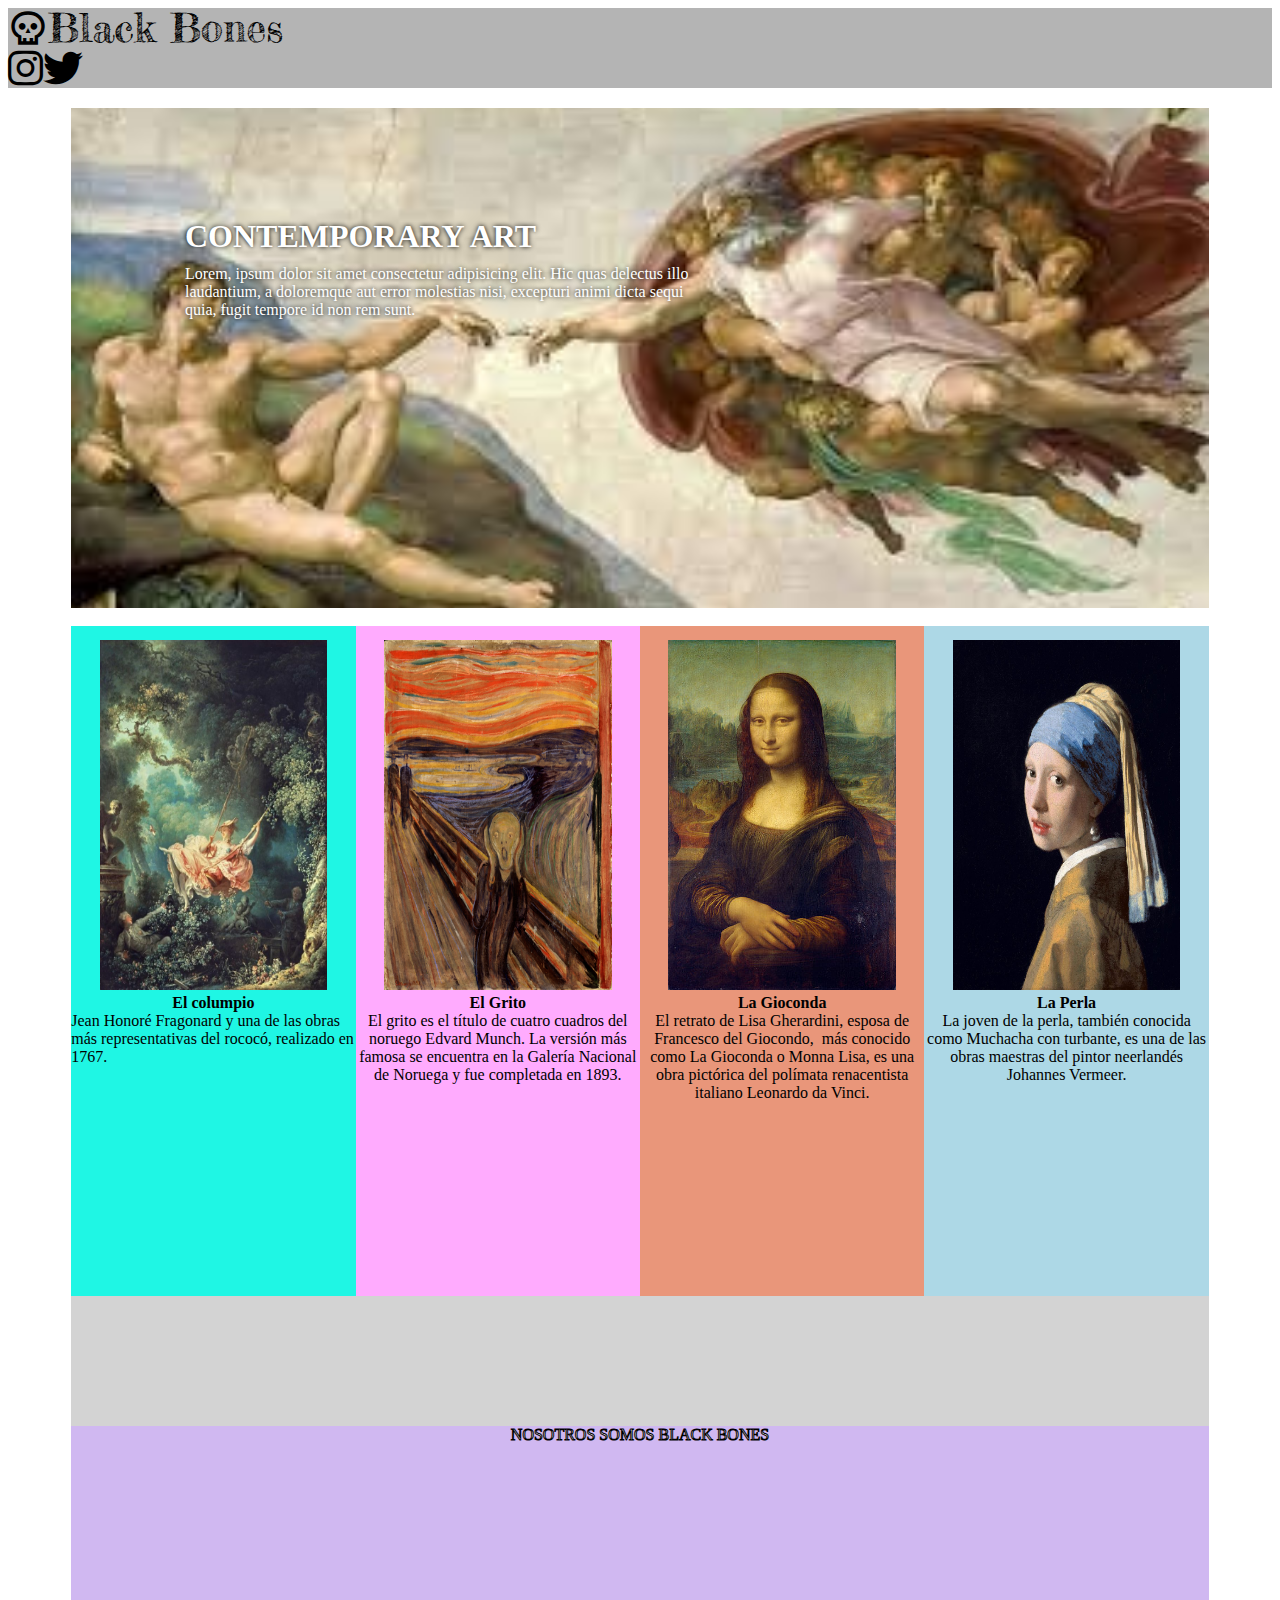
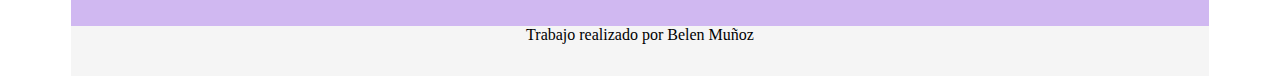
==== index.html @ d07d2ccb "descripcion" ====
<!DOCTYPE html>
<html lang="es">

<head>
    <meta charset="UTF-8">
    <meta name="viewport" content="width=device-width, initial-scale=1.0">
    <title>tp repaso</title>
    <link rel="stylesheet"
        href="https://fonts.googleapis.com/css2?family=Material+Symbols+Outlined:opsz,wght,FILL,GRAD@20..48,100..700,0..1,-50..200" />
    <link href="https://fonts.googleapis.com/icon?family=Material+Icons+Outlined" rel="stylesheet">
    <link rel="preconnect" href="https://fonts.googleapis.com">
    <link rel="preconnect" href="https://fonts.gstatic.com" crossorigin>
    <link href="https://fonts.googleapis.com/css2?family=Fredericka+the+Great&display=swap" rel="stylesheet">
    <link rel="stylesheet" href="https://cdnjs.cloudflare.com/ajax/libs/font-awesome/6.5.1/css/all.min.css" />
    <link rel="stylesheet" href="css/tp0.css">
    <link rel="stylesheet" href="css/normalizar.css">

</head>

<body>
    <header>
        <div class="logo">
            <span class="material-symbols-outlined">
                skull<div class="text">Black Bones</div>
            </span>
            <!-- <h2>Black Bones</h2> -->
            <div class="botonera">
                <i class="fa-brands fa-instagram"></i>
                <i class="fa-brands fa-twitter"></i>

            </div>
        </div>

    </header>
    <div class="contenedor">
        <section id="banner" class="position-relative">
            <img class="img-f pa" src="[data-uri]" alt="">
            <div class="tit pa">
                <h1>CONTEMPORARY ART</h1>
                <div class="info-2">Lorem, ipsum dolor sit amet consectetur adipisicing elit. Hic quas delectus illo laudantium, a
                    doloremque aut error molestias nisi, excepturi animi dicta sequi quia, fugit tempore id non rem
                    sunt.</div>

            </div>
        </section>
        <div class="elementos">
            <div class="texto-2">

            </div>
            <div class="img-2">
                <img class="imagen-fondo "
                src="https://lamenteesmaravillosa.com/wp-content/uploads/2021/06/dedos-dos-personas-acercandose-1024x683.jpg"
                alt=""> 
            </div>
             

        </div>
      
        <section class="descripcion">


            <section class="productos">
                <div class="obra color1">
                    <img src="img/columpio.jpg" alt="">
                    <div class="titulo_producto">
                        El columpio
                    </div>
                    <div class="texto"> Jean Honoré Fragonard y una de las obras más representativas del rococó,
                        realizado
                        en 1767.</div>
                </div>
                <div class="obra color2">
                    <img src="img/elgrito.png" alt="">
                    <div class="titulo_producto">
                        El Grito
                    </div>
                    <div class="texto_obra"> El grito es el título de cuatro cuadros del noruego Edvard Munch. La
                        versión
                        más famosa se encuentra en la Galería Nacional de Noruega y fue completada en 1893.</div>
                </div>
                <div class="obra color3">
                    <img src="img/gioconda.png" alt="">
                    <div class="titulo_producto">
                        La Gioconda
                    </div>
                    <div class="texto_obra">El retrato de Lisa Gherardini, esposa de Francesco del Giocondo, ​ más
                        conocido
                        como La Gioconda o Monna Lisa, es una obra pictórica del polímata renacentista italiano Leonardo
                        da
                        Vinci.</div>
                </div>
                <div class="obra color4">
                    <img src="img/laperla.jpg" alt="">
                    <div class="titulo_producto">
                        La Perla
                    </div>
                    <div class="texto_obra"> La joven de la perla, también conocida como Muchacha con turbante, es una
                        de
                        las obras maestras del pintor neerlandés Johannes Vermeer.</div>
                </div>
            </section>

            <section class="nosotros titulo">
                <center>NOSOTROS SOMOS BLACK BONES</center>
            </section>

            <footer>Trabajo realizado por Belen Muñoz</footer>
    </div>

</body>

</html>
---- css/tp0.css ----
/* *{
    margin: 0;
    padding: 0%;
    text-decoration: none;
    box-sizing: border-box;
} */
.contenedor{
    margin:auto;
    width: 90%;
    min-height: 100vh;
    /* overflow:hidden; */
    background-color: rgb(255, 255, 255);
   padding:20px;
}
header{
    justify-content:space-between;
    display:flex;
    
    min-height:50px;
    width:100%;
    background-color: rgb(180, 180, 180);

    /* & .logo{
    
        color:black;
        font-size:50pt;
    } */
    & .botonera{
        display:flex;
        font-size:30pt;

    } 
}
/* header .logo{
    color:black;
    font-size:50pt!important;
} */

.font40{
    font-size:30pt!important;
}
.descripcion{
    height:300px;
    width:100%;
    background-color:pink;
}


.productos{
    height:800px;
    width:100%;
    background-color:lightgrey;
    display: flex;

   
  
}
.nosotros{
    height:200px;
    width:100%;
    background-color:#D0B8F1;
}
footer{
    text-align:center;
    height:50px;
    background-color:#F5F5F5;
}
.titulo{
  
    font-family:verdana;
    color: white;
    text-align:left;
 
    -webkit-text-stroke-width: 1px;
    -webkit-text-stroke-color: black;
}
.font50{
    font-size: 35pt!important;
}
.material-symbols-outlined {
  font-variation-settings:
  'FILL' 0,
  'wght' 400,
  'GRAD' 0,
  'opsz' 24;
  font-size: 30pt;
  display: flex;
}
.fredericka-the great-regular {
    font-family: "Fredericka the Great", serif;
    font-weight: 400;
    font-style: normal;
  }
.text{
    justify-content:center;
    text-align: left;
    color:rgb(0, 0, 0);
    font-family: Fredericka the Great;
      
}
h1{
  margin-top:10px;
  margin-bottom: 10px;
}
  
.obra{
    width: 25%;
    height: 670px;
    background-color: aquamarine;
    justify-content: center;
    align-items: center;

}


.color1{
    background-color: #1ff6e4;
}
.color2{
    background-color: rgb(255, 171, 254);
}
.color3{
    background-color: darksalmon;
}
.color4{
    background-color:lightblue ;
}
.titulo_producto{
    display: flex;
    text-align: center;
    justify-content: center;

    font-weight: 700;
    
}
.texto_obra{
    display: flex;
    justify-content: center;
    text-align: center;

}
#banner{

        width:100%;
        height: 500px;
        background-color: lightgreen;

        

}
    .imagen-fondo{
        /* height: 100%; */
        /* width: 100%; */
        object-fit: cover;
    }
    .tit{
        z-index:0 ;
        top: 20%;
        left: 10%;
        color: white;
        text-shadow: 0 0 5px black;
    }

.position-relative{
    position: relative;
}

.imagen-fondo img{
    width: 100%;
    height: 100%;
}
.img-f {
    /* width:100%;
    height: 500px; */
        object-fit: cover;
}
.pa{
    position: absolute;
}
.img-f img{
    width: 100%;
    height: 100%;
}
.obra img{
    margin-top: 5%;
    width: 80%;
    height: 350px;
    margin-left: 10%;
}
#banner img{
    width: 100%;
    height: 100%;
}
.info-2{
    width: 50%;
    height: 100%;
}
.elemento{
    width: 100%;
    height: 70vh;
    background-color: #1ff6e4;
}
---- css/normalizar.css ----
*contenedor{
    padding:0; margin:0; box-sizing:border-box;
}
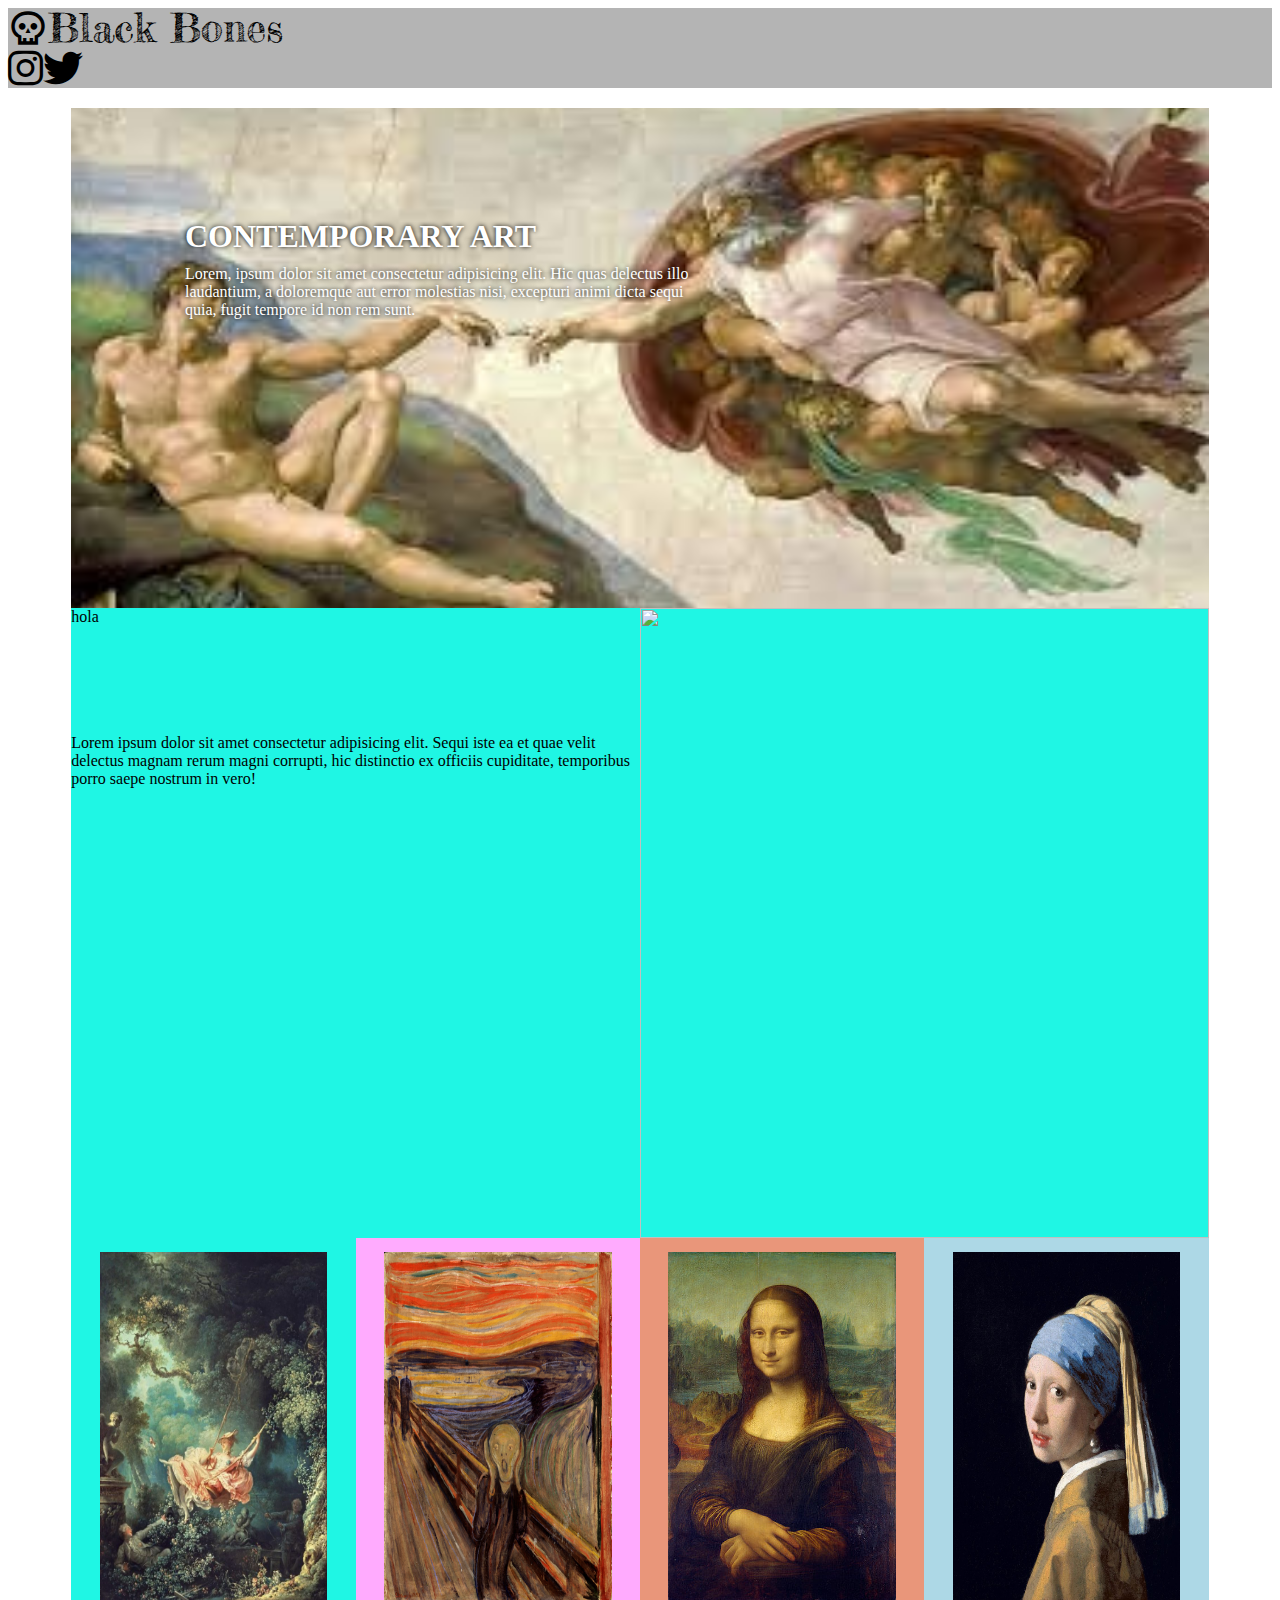
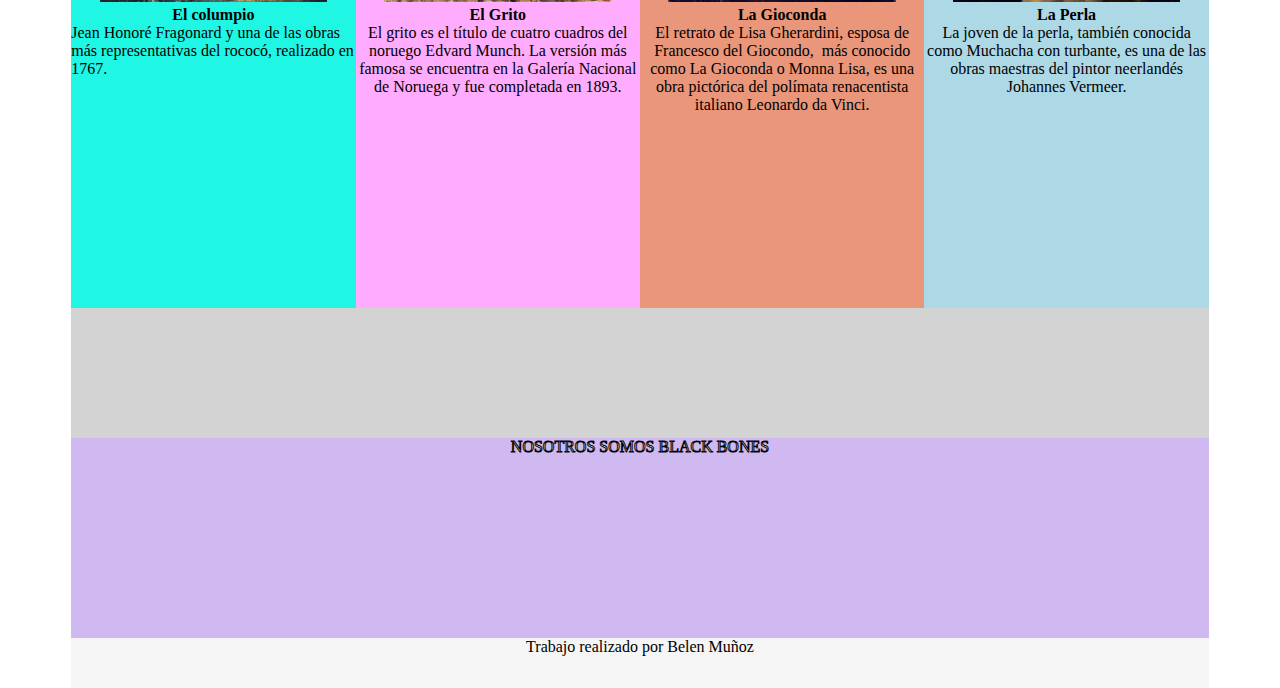
==== commit 3f2b9490: "descripr2" ====
--- a/index.html
+++ b/index.html
@@ -45,7 +45,12 @@
         </section>
         <div class="elementos">
             <div class="texto-2">
-
+                <div class="titulo-2">
+                    hola
+                </div>
+                <div class="desc">
+                        Lorem ipsum dolor sit amet consectetur adipisicing elit. Sequi iste ea et quae velit delectus magnam rerum magni corrupti, hic distinctio ex officiis cupiditate, temporibus porro saepe nostrum in vero!
+                </div>
             </div>
             <div class="img-2">
                 <img class="imagen-fondo "
--- a/css/tp0.css
+++ b/css/tp0.css
@@ -149,8 +149,8 @@
 
 }
     .imagen-fondo{
-        /* height: 100%; */
-        /* width: 100%; */
+        height: 100%;
+        width: 100%;
         object-fit: cover;
     }
     .tit{
@@ -195,8 +195,31 @@
     width: 50%;
     height: 100%;
 }
-.elemento{
+.elementos{
     width: 100%;
     height: 70vh;
     background-color: #1ff6e4;
+    display: flex;
+}
+.texto-2{
+    height: 100%;
+    width: 50%;
+}
+.img-2{
+    height: 100%;
+    width: 50%;
+}
+
+.img-2 img{
+    height: 100%;
+    width: 100%;
+    object-fit: cover;
+}
+.titulo-2{
+    width: 100%;
+    height: 20%;
+}
+.desc{
+    width: 100%;
+    height: 80%;
 }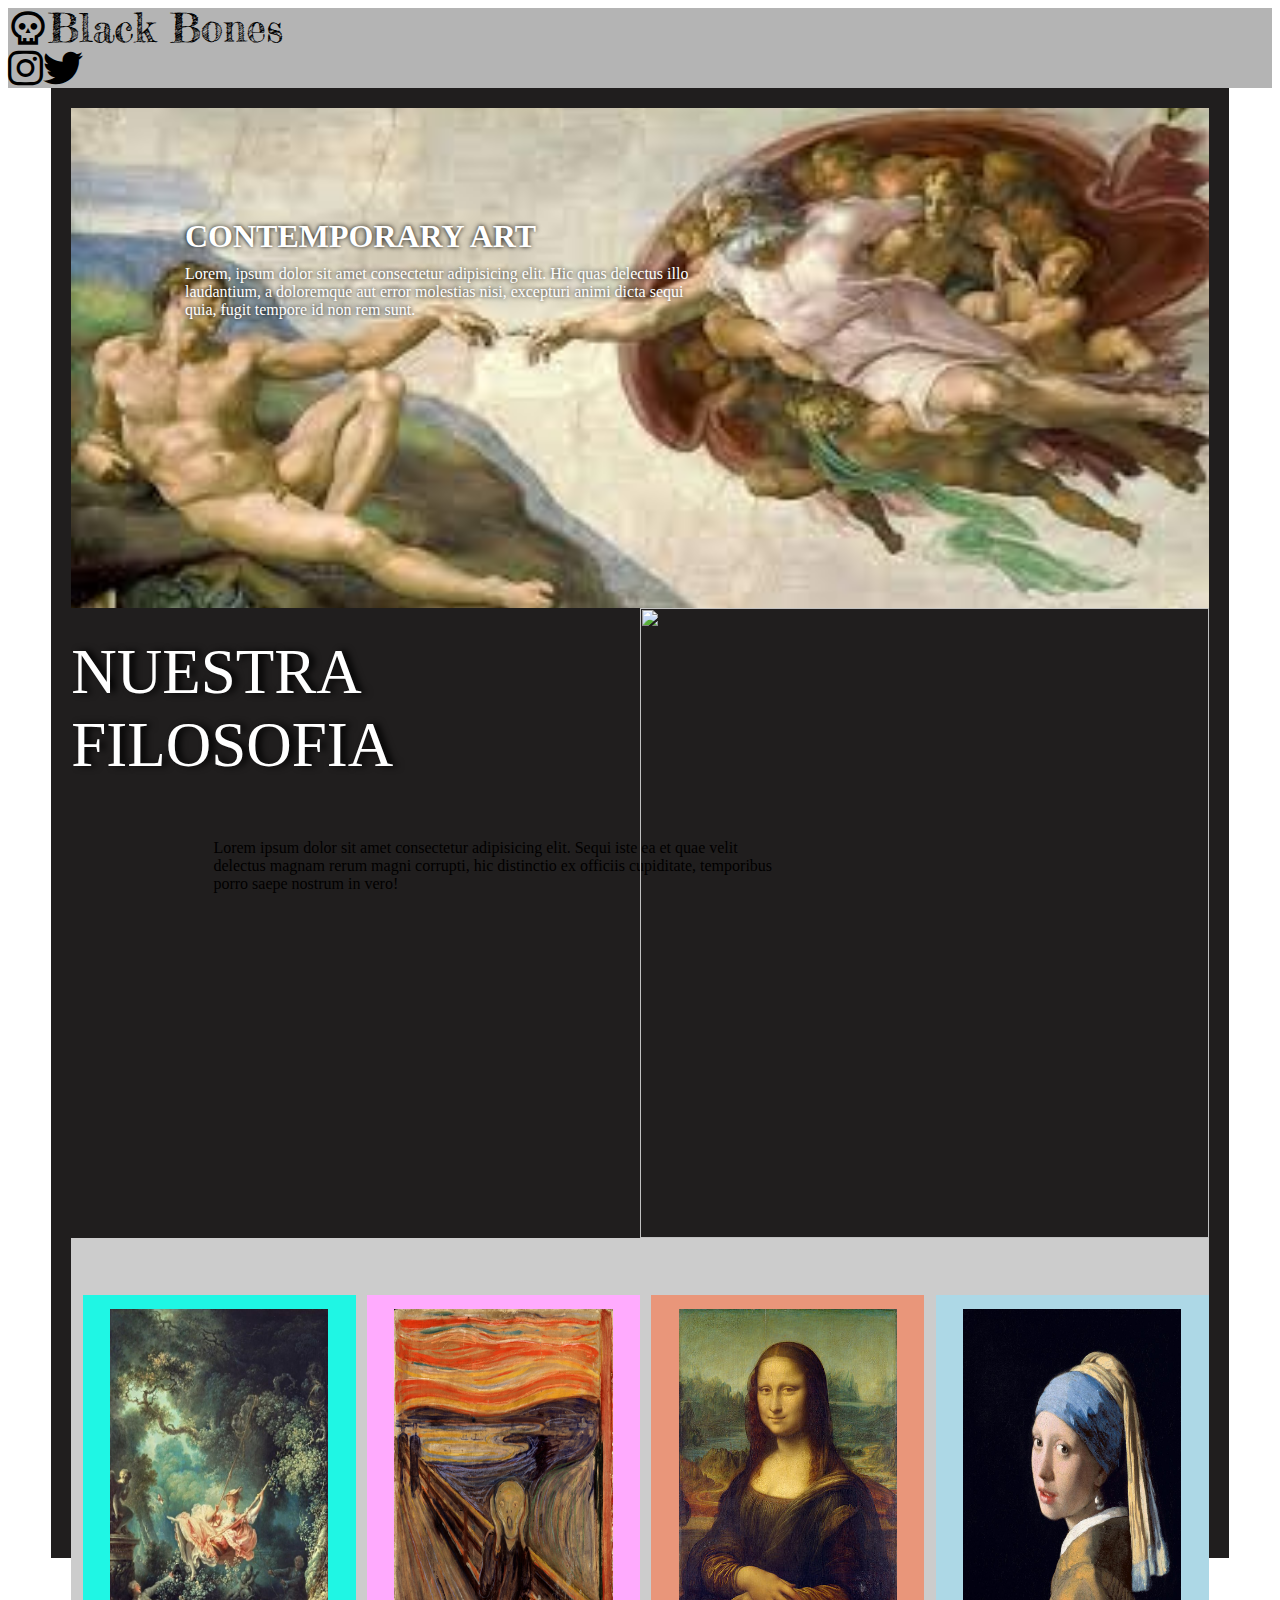
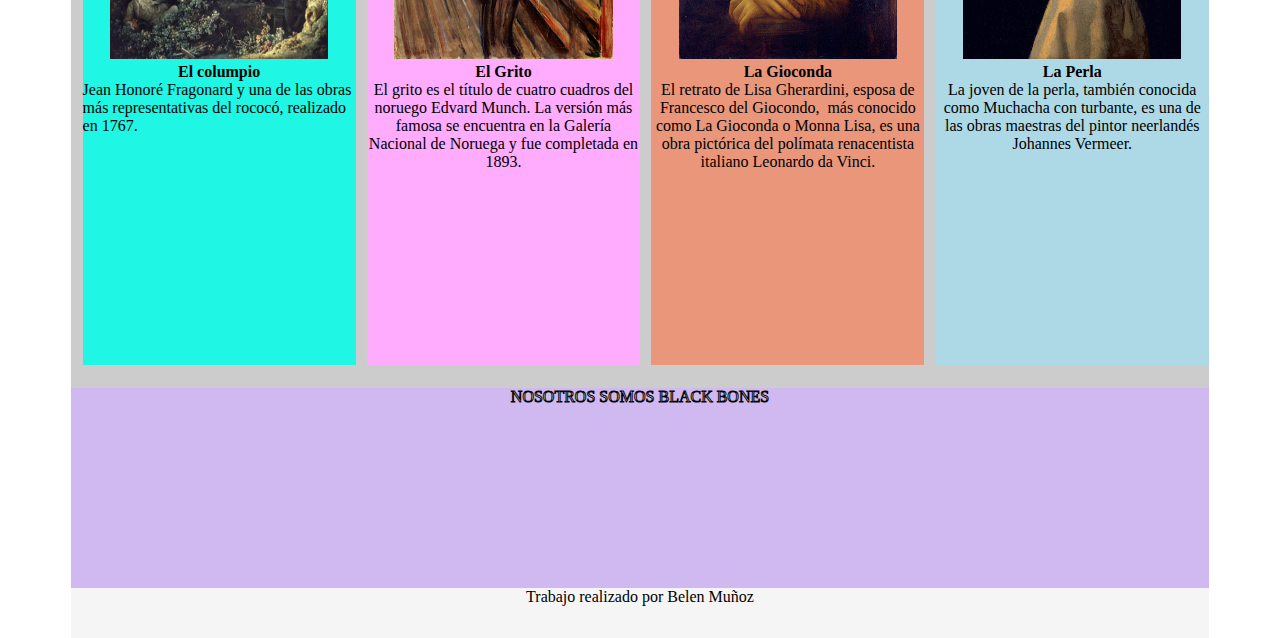
==== commit 28972389: "cambie todo lo que no me gustaba" ====
--- a/index.html
+++ b/index.html
@@ -46,7 +46,7 @@
         <div class="elementos">
             <div class="texto-2">
                 <div class="titulo-2">
-                    hola
+                    NUESTRA FILOSOFIA
                 </div>
                 <div class="desc">
                         Lorem ipsum dolor sit amet consectetur adipisicing elit. Sequi iste ea et quae velit delectus magnam rerum magni corrupti, hic distinctio ex officiis cupiditate, temporibus porro saepe nostrum in vero!
--- a/css/tp0.css
+++ b/css/tp0.css
@@ -7,16 +7,16 @@
 .contenedor{
     margin:auto;
     width: 90%;
-    min-height: 100vh;
+    height: 1000%;
     /* overflow:hidden; */
-    background-color: rgb(255, 255, 255);
+    background-color: rgb(32, 30, 30);
    padding:20px;
 }
 header{
     justify-content:space-between;
     display:flex;
     
-    min-height:50px;
+    height:30%;
     width:100%;
     background-color: rgb(180, 180, 180);
 
@@ -47,11 +47,11 @@
 
 
 .productos{
-    height:800px;
-    width:100%;
-    background-color:lightgrey;
-    display: flex;
-
+    height:250%;
+    width:100%;
+    background-color:rgb(204, 204, 204);
+    display: flex;
+    justify-content:space-between;
    
   
 }
@@ -106,10 +106,12 @@
 .obra{
     width: 25%;
     height: 670px;
-    background-color: aquamarine;
+    /* background-color: aquamarine; */
     justify-content: center;
     align-items: center;
-
+    margin-top: 5%;
+    margin-left: 1%;
+    margin-right: 
 }
 
 
@@ -198,7 +200,7 @@
 .elementos{
     width: 100%;
     height: 70vh;
-    background-color: #1ff6e4;
+    /* background-color: #1ff6e4; */
     display: flex;
 }
 .texto-2{
@@ -216,10 +218,23 @@
     object-fit: cover;
 }
 .titulo-2{
-    width: 100%;
+    /* width: 100%;
     height: 20%;
+    font-size: 5vh;
+    text-shadow: 3px 3px 7px grey;
+    font-family:verdana; */
+    font-family:verdana;
+    color: white;
+    text-align:left;
+    font-size: 7vh;
+    margin-top: 5%;
+    text-shadow: 5px 0px 7px black;
+
 }
 .desc{
+    margin-left: 25%;
+    margin-top: 10%;
     width: 100%;
     height: 80%;
+   
 }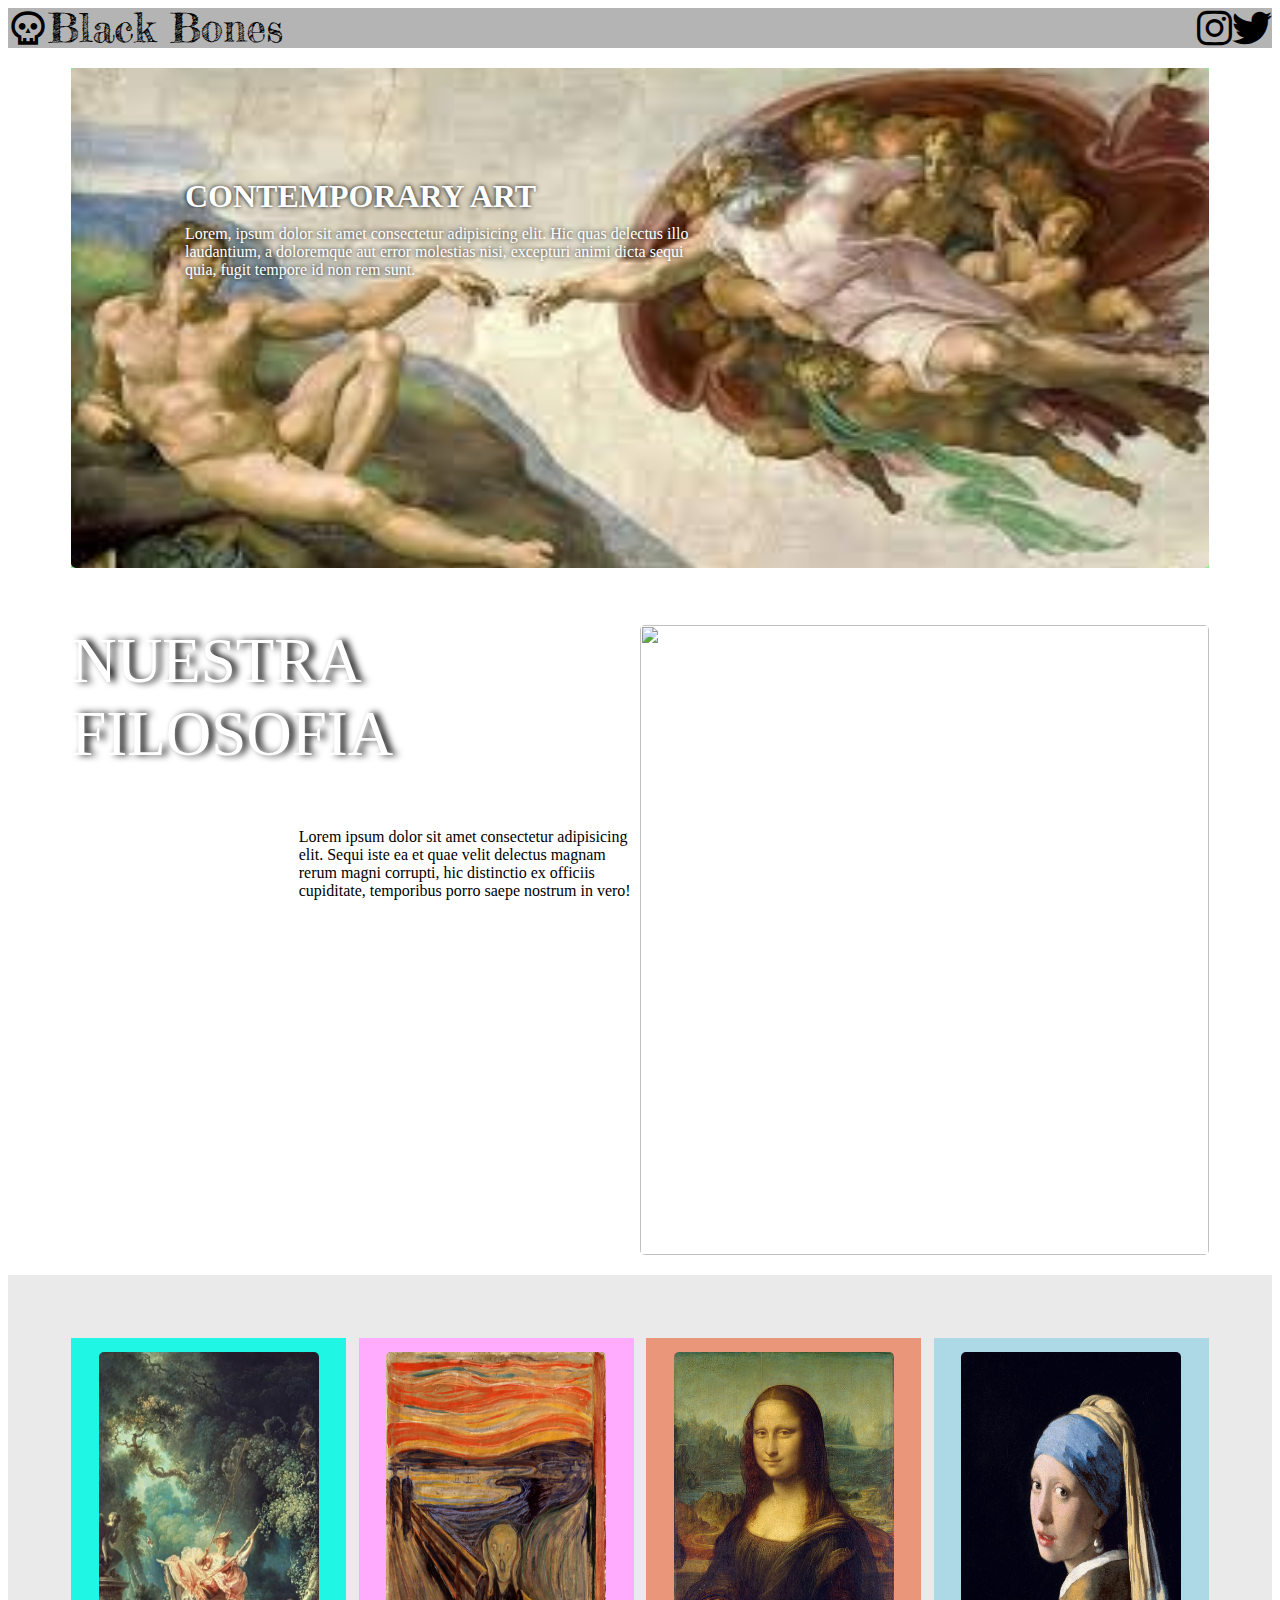
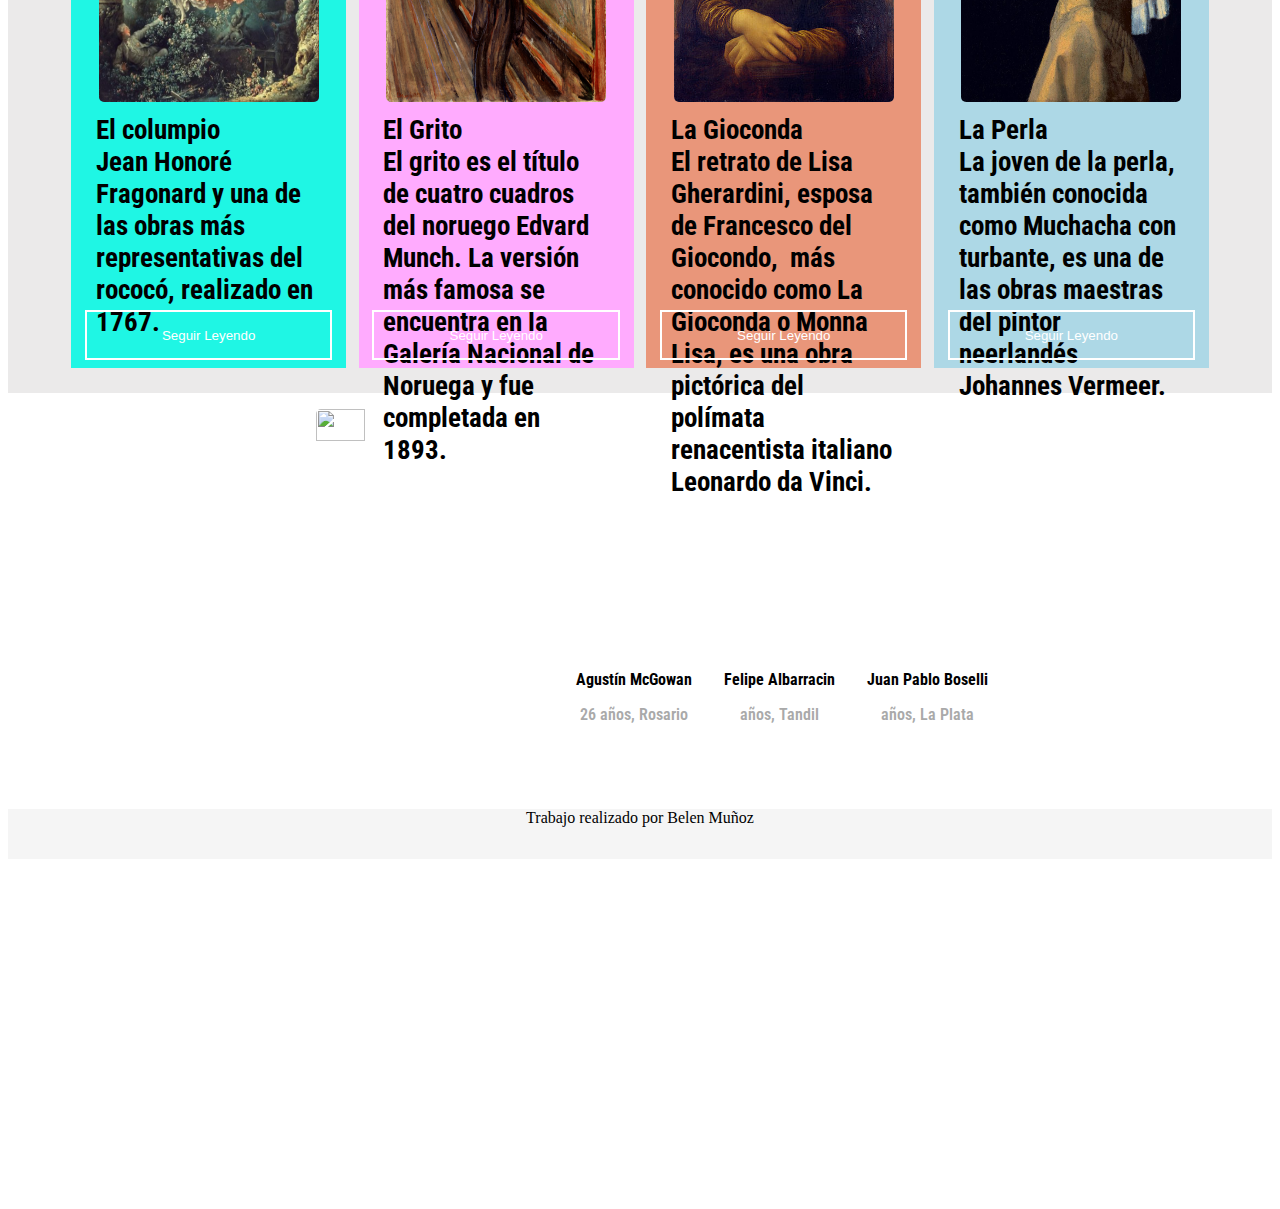
==== commit debc0685: "ultima modif" ====
--- a/index.html
+++ b/index.html
@@ -12,104 +12,152 @@
     <link rel="preconnect" href="https://fonts.gstatic.com" crossorigin>
     <link href="https://fonts.googleapis.com/css2?family=Fredericka+the+Great&display=swap" rel="stylesheet">
     <link rel="stylesheet" href="https://cdnjs.cloudflare.com/ajax/libs/font-awesome/6.5.1/css/all.min.css" />
+    <link rel="preconnect" href="https://fonts.googleapis.com">
+    <link rel="preconnect" href="https://fonts.gstatic.com" crossorigin>
+    <link href="https://fonts.googleapis.com/css2?family=Roboto+Condensed:ital,wght@0,100..900;1,100..900&display=swap" rel="stylesheet">
     <link rel="stylesheet" href="css/tp0.css">
     <link rel="stylesheet" href="css/normalizar.css">
 
 </head>
 
 <body>
-    <header>
+    <section class="header">
         <div class="logo">
             <span class="material-symbols-outlined">
                 skull<div class="text">Black Bones</div>
+                
             </span>
             <!-- <h2>Black Bones</h2> -->
-            <div class="botonera">
-                <i class="fa-brands fa-instagram"></i>
-                <i class="fa-brands fa-twitter"></i>
+            
+        </div>
+        <div class="botonera">
+            <i class="fa-brands fa-instagram"></i>
+            <i class="fa-brands fa-twitter"></i>
 
-            </div>
         </div>
-
-    </header>
-    <div class="contenedor">
+    </section>
+    <section class="contenedor">
         <section id="banner" class="position-relative">
-            <img class="img-f pa" src="[data-uri]" alt="">
+            <img class="img-f pa"
+                src="[data-uri]"
+                alt="">
             <div class="tit pa">
                 <h1>CONTEMPORARY ART</h1>
-                <div class="info-2">Lorem, ipsum dolor sit amet consectetur adipisicing elit. Hic quas delectus illo laudantium, a
+                <div class="info-2">Lorem, ipsum dolor sit amet consectetur adipisicing elit. Hic quas delectus illo
+                    laudantium, a
                     doloremque aut error molestias nisi, excepturi animi dicta sequi quia, fugit tempore id non rem
                     sunt.</div>
 
             </div>
         </section>
-        <div class="elementos">
+
+        <div class="descripcion">
             <div class="texto-2">
                 <div class="titulo-2">
                     NUESTRA FILOSOFIA
                 </div>
                 <div class="desc">
-                        Lorem ipsum dolor sit amet consectetur adipisicing elit. Sequi iste ea et quae velit delectus magnam rerum magni corrupti, hic distinctio ex officiis cupiditate, temporibus porro saepe nostrum in vero!
+                    Lorem ipsum dolor sit amet consectetur adipisicing elit. Sequi iste ea et quae velit delectus magnam
+                    rerum magni corrupti, hic distinctio ex officiis cupiditate, temporibus porro saepe nostrum in vero!
                 </div>
             </div>
             <div class="img-2">
                 <img class="imagen-fondo "
-                src="https://lamenteesmaravillosa.com/wp-content/uploads/2021/06/dedos-dos-personas-acercandose-1024x683.jpg"
-                alt=""> 
+                    src="https://lamenteesmaravillosa.com/wp-content/uploads/2021/06/dedos-dos-personas-acercandose-1024x683.jpg"
+                    alt="">
             </div>
-             
+
 
         </div>
-      
-        <section class="descripcion">
+    </section>
 
 
-            <section class="productos">
-                <div class="obra color1">
-                    <img src="img/columpio.jpg" alt="">
-                    <div class="titulo_producto">
-                        El columpio
-                    </div>
-                    <div class="texto"> Jean Honoré Fragonard y una de las obras más representativas del rococó,
-                        realizado
-                        en 1767.</div>
-                </div>
-                <div class="obra color2">
-                    <img src="img/elgrito.png" alt="">
-                    <div class="titulo_producto">
-                        El Grito
-                    </div>
-                    <div class="texto_obra"> El grito es el título de cuatro cuadros del noruego Edvard Munch. La
-                        versión
-                        más famosa se encuentra en la Galería Nacional de Noruega y fue completada en 1893.</div>
-                </div>
-                <div class="obra color3">
-                    <img src="img/gioconda.png" alt="">
-                    <div class="titulo_producto">
-                        La Gioconda
-                    </div>
-                    <div class="texto_obra">El retrato de Lisa Gherardini, esposa de Francesco del Giocondo, ​ más
-                        conocido
-                        como La Gioconda o Monna Lisa, es una obra pictórica del polímata renacentista italiano Leonardo
-                        da
-                        Vinci.</div>
-                </div>
-                <div class="obra color4">
-                    <img src="img/laperla.jpg" alt="">
-                    <div class="titulo_producto">
-                        La Perla
-                    </div>
-                    <div class="texto_obra"> La joven de la perla, también conocida como Muchacha con turbante, es una
-                        de
-                        las obras maestras del pintor neerlandés Johannes Vermeer.</div>
-                </div>
-            </section>
 
-            <section class="nosotros titulo">
-                <center>NOSOTROS SOMOS BLACK BONES</center>
-            </section>
+    <section class="productos">
+        <div class="obra color1 roboto-condensed">
+            <img src="img/columpio.jpg" alt="">
+            <div class="titulo_producto">
+                El columpio
+            </div>
+            <div class="texto_obra"> Jean Honoré Fragonard y una de las obras más representativas del rococó,
+                realizado
+                en 1767.
+           </div>
+           <br>
+                <a href="https://es.wikipedia.org/wiki/El_columpio_(Fragonard)">
+                    <button>Seguir Leyendo</button>
+                </a>
 
-            <footer>Trabajo realizado por Belen Muñoz</footer>
+
+        </div>
+        <div class="obra color2 roboto-condensed">
+            <img src="img/elgrito.png" alt="">
+            <div class="titulo_producto">
+                El Grito
+            </div>
+            <div class="texto_obra"> El grito es el título de cuatro cuadros del noruego Edvard Munch. La
+                versión
+                más famosa se encuentra en la Galería Nacional de Noruega y fue completada en 1893.
+              
+            </div>
+            <br>
+            <a href="https://es.wikipedia.org/wiki/El_grito">
+                <button>Seguir Leyendo</button>
+            </a>
+        </div>
+        <div class="obra color3 roboto-condensed">
+            <img src="img/gioconda.png" alt="">
+            <div class="titulo_producto">
+                La Gioconda
+            </div>
+            <div class="texto_obra">El retrato de Lisa Gherardini, esposa de Francesco del Giocondo, ​ más
+                conocido
+                como La Gioconda o Monna Lisa, es una obra pictórica del polímata renacentista italiano Leonardo
+                da
+                Vinci.
+                
+            </div>
+            <br>
+                <a href="https://es.wikipedia.org/wiki/La_Gioconda">
+                    <button>Seguir Leyendo</button>
+                </a>
+        </div>
+        <div class="obra color4 roboto-condensed">
+            <img src="img/laperla.jpg" alt="">
+            <div class="titulo_producto">
+                La Perla
+            </div>
+            <div class="texto_obra"> La joven de la perla, también conocida como Muchacha con turbante, es una de las obras maestras del pintor neerlandés Johannes Vermeer.
+                
+            </div>
+            <br>
+                <a href="https://es.wikipedia.org/wiki/La_joven_de_la_perla">
+                    <button>Seguir Leyendo</button>
+                </a>
+        </div>
+    </section>
+    <section class="nosotros roboto-condensed">
+         <!-- <div class="nosotros titulo">
+          <center>NOSOTROS SOMOS BLACK BONES</center>
+        
+        </div> -->
+        <ul>
+            <img src="https://encrypted-tbn0.gstatic.com/images?q=tbn:ANd9GcSx-W-iHIS6M6MqlpfTYO7M0lOEmphfpyYpng&usqp=CAU" alt="">
+            <li>
+              <b>Agustín McGowan</b>
+                <p>26 años, Rosario</p>
+            </li>
+            <li>
+              <b>Felipe Albarracin</b>
+              <p> años, Tandil</p>
+            </li>
+            <li>
+              <b>Juan Pablo Boselli</b>
+              <p> años, La Plata</p>
+            </li>
+          </ul>
+    </section>
+    <footer>Trabajo realizado por Belen Muñoz</footer>
     </div>
 
 </body>
--- a/css/tp0.css
+++ b/css/tp0.css
@@ -7,25 +7,23 @@
 .contenedor{
     margin:auto;
     width: 90%;
-    height: 1000%;
+    height:300%;
     /* overflow:hidden; */
-    background-color: rgb(32, 30, 30);
+    background-color: rgb(255, 255, 255);
    padding:20px;
 }
-header{
+.header{
     justify-content:space-between;
     display:flex;
     
-    height:30%;
-    width:100%;
+    height:50%;
+    width: 100%;
     background-color: rgb(180, 180, 180);
 
-    /* & .logo{
-    
-        color:black;
-        font-size:50pt;
-    } */
+   
     & .botonera{
+        justify-content: right;
+        width: 100%;
         display:flex;
         font-size:30pt;
 
@@ -39,26 +37,24 @@
 .font40{
     font-size:30pt!important;
 }
-.descripcion{
+/* .descripcion{
     height:300px;
     width:100%;
     background-color:pink;
-}
+} */
 
 
 .productos{
-    height:250%;
+    height:350%;
     width:100%;
-    background-color:rgb(204, 204, 204);
-    display: flex;
-    justify-content:space-between;
+    background-color:rgb(235, 234, 234);
+    display: flex;
    
-  
 }
 .nosotros{
-    height:200px;
+    height:400px;
     width:100%;
-    background-color:#D0B8F1;
+    background-color:#ffffff;
 }
 footer{
     text-align:center;
@@ -105,17 +101,19 @@
   
 .obra{
     width: 25%;
-    height: 670px;
+    height: 630px;
     /* background-color: aquamarine; */
     justify-content: center;
     align-items: center;
     margin-top: 5%;
-    margin-left: 1%;
-    margin-right: 
+    margin-bottom: 2%;
+    margin-right: 1%;
+
 }
 
 
 .color1{
+    margin-left: 5%;
     background-color: #1ff6e4;
 }
 .color2{
@@ -126,19 +124,27 @@
 }
 .color4{
     background-color:lightblue ;
+    margin-right: 5%;
 }
 .titulo_producto{
-    display: flex;
-    text-align: center;
-    justify-content: center;
-
+    margin-left: 9%;
+    margin-right: 9%;
+    margin-top: 3%;
+    display: flex;
+    text-align: left;
+    justify-content: left;
+    font-size: 3vh;
     font-weight: 700;
     
 }
 .texto_obra{
-    display: flex;
+    margin-left: 9%;
+    margin-right: 9%;
+    height: 23%;
     justify-content: center;
-    text-align: center;
+    text-align: left;
+    font-weight: bold;
+    font-size: 3vh;
 
 }
 #banner{
@@ -146,8 +152,6 @@
         width:100%;
         height: 500px;
         background-color: lightgreen;
-
-        
 
 }
     .imagen-fondo{
@@ -197,7 +201,8 @@
     width: 50%;
     height: 100%;
 }
-.elementos{
+.descripcion{
+    margin-top: 5%;
     width: 100%;
     height: 70vh;
     /* background-color: #1ff6e4; */
@@ -227,14 +232,61 @@
     color: white;
     text-align:left;
     font-size: 7vh;
-    margin-top: 5%;
+ 
     text-shadow: 5px 0px 7px black;
 
 }
 .desc{
-    margin-left: 25%;
+    margin-left: 40%;
     margin-top: 10%;
-    width: 100%;
+    width: 60%;
     height: 80%;
    
+}
+button {
+    margin-left:5%;
+    border: 2px solid rgb(255, 255, 255);
+    width: 90%;
+    height: 8%;
+    background-color: rgba(245, 245, 245, 0);
+    color: white;
+    padding: 10px 20px;
+
+
+    cursor: pointer;
+  }
+  
+button:hover {
+    background-color: rgb(3, 183, 168);
+  }
+.roboto-condensed {
+  font-family: "Roboto Condensed", sans-serif;
+  font-optical-sizing: auto;
+  font-weight: weight;
+  font-style: normal;
+}
+ul {
+    height: 200%;
+    list-style: none;
+
+    display: flex;
+    flex-wrap: wrap;
+    justify-content: center;
+  }
+  
+  li {
+    margin-top: 20%;
+    text-align: center;
+    padding: 16px;
+  }
+  
+  p {
+    font-weight: 600;
+    color: darkgrey;
+  }
+
+img{
+    border-radius: 5px;
+    width: 20%;
+    height: 20%;
 }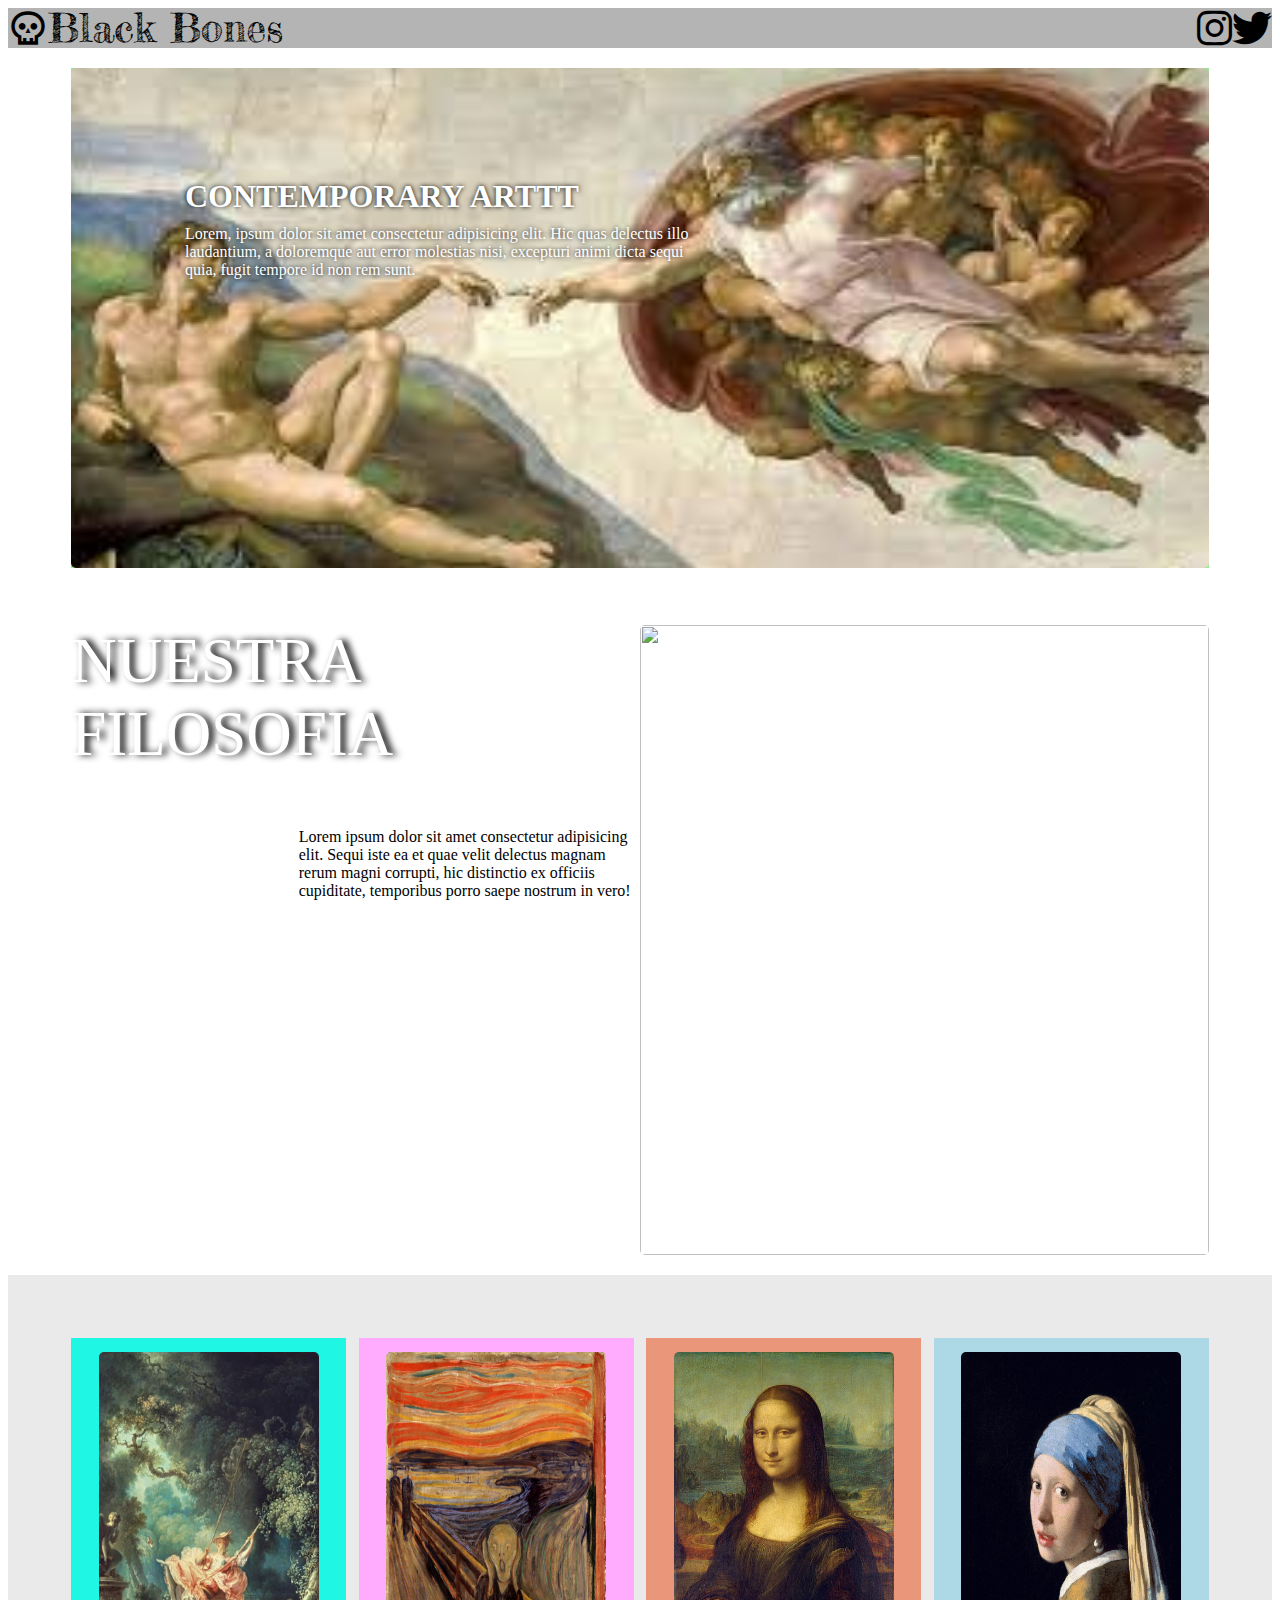
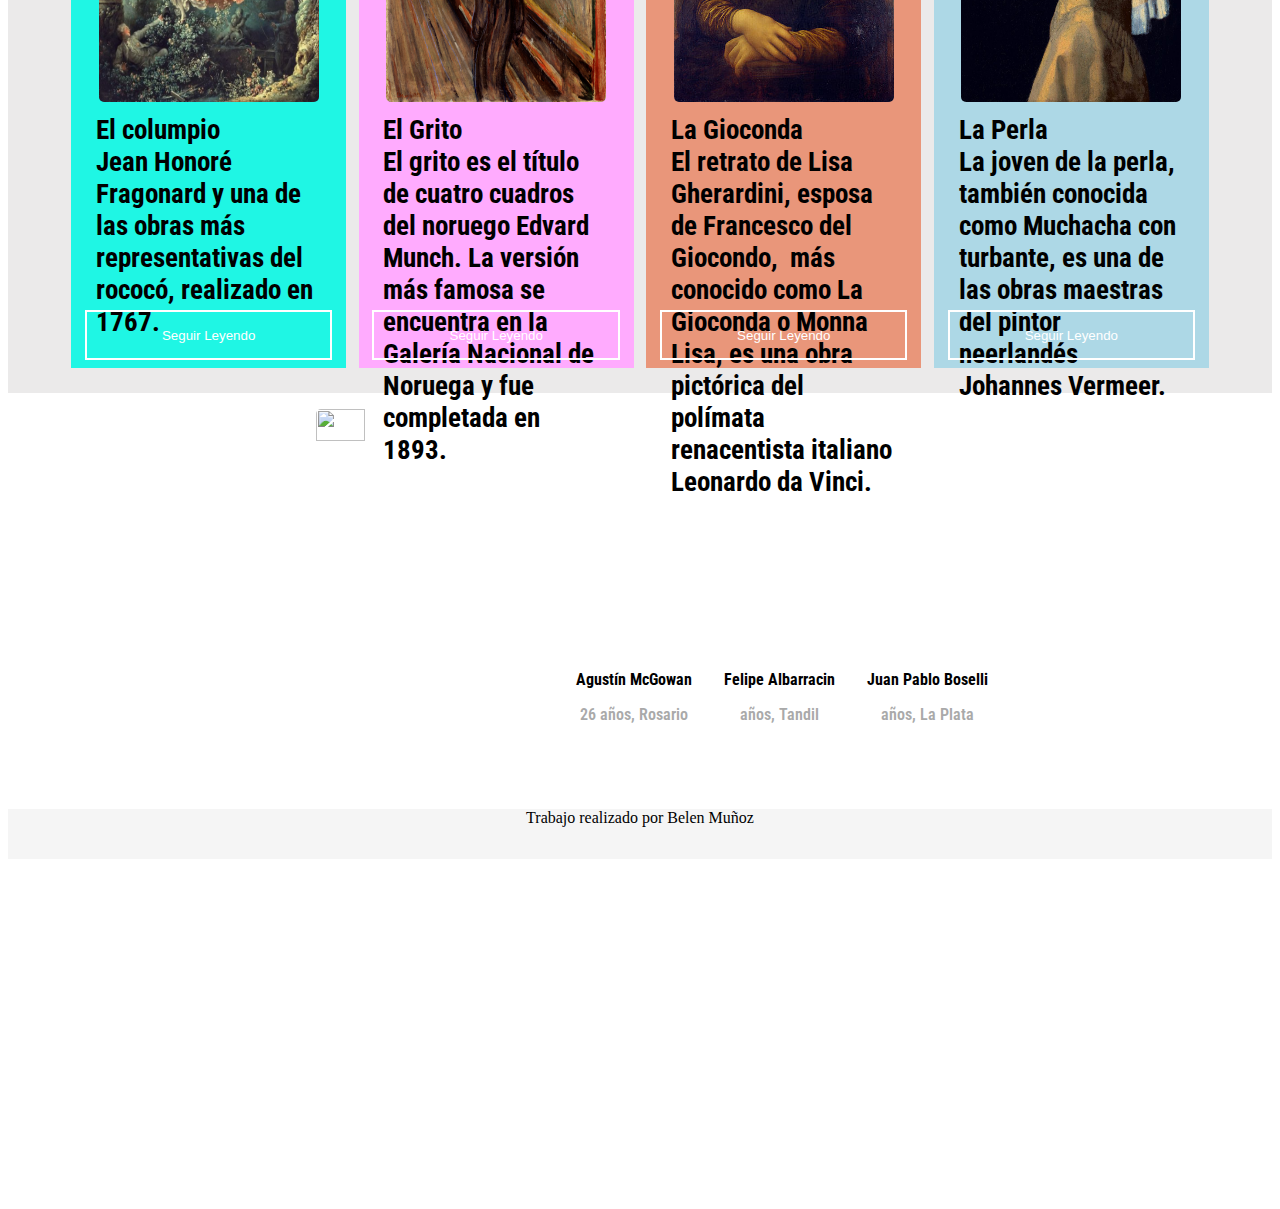
==== commit 024dc80e: "TITULO" ====
--- a/index.html
+++ b/index.html
@@ -42,7 +42,7 @@
                 src="[data-uri]"
                 alt="">
             <div class="tit pa">
-                <h1>CONTEMPORARY ART</h1>
+                <h1>CONTEMPORARY ARTTT</h1>
                 <div class="info-2">Lorem, ipsum dolor sit amet consectetur adipisicing elit. Hic quas delectus illo
                     laudantium, a
                     doloremque aut error molestias nisi, excepturi animi dicta sequi quia, fugit tempore id non rem
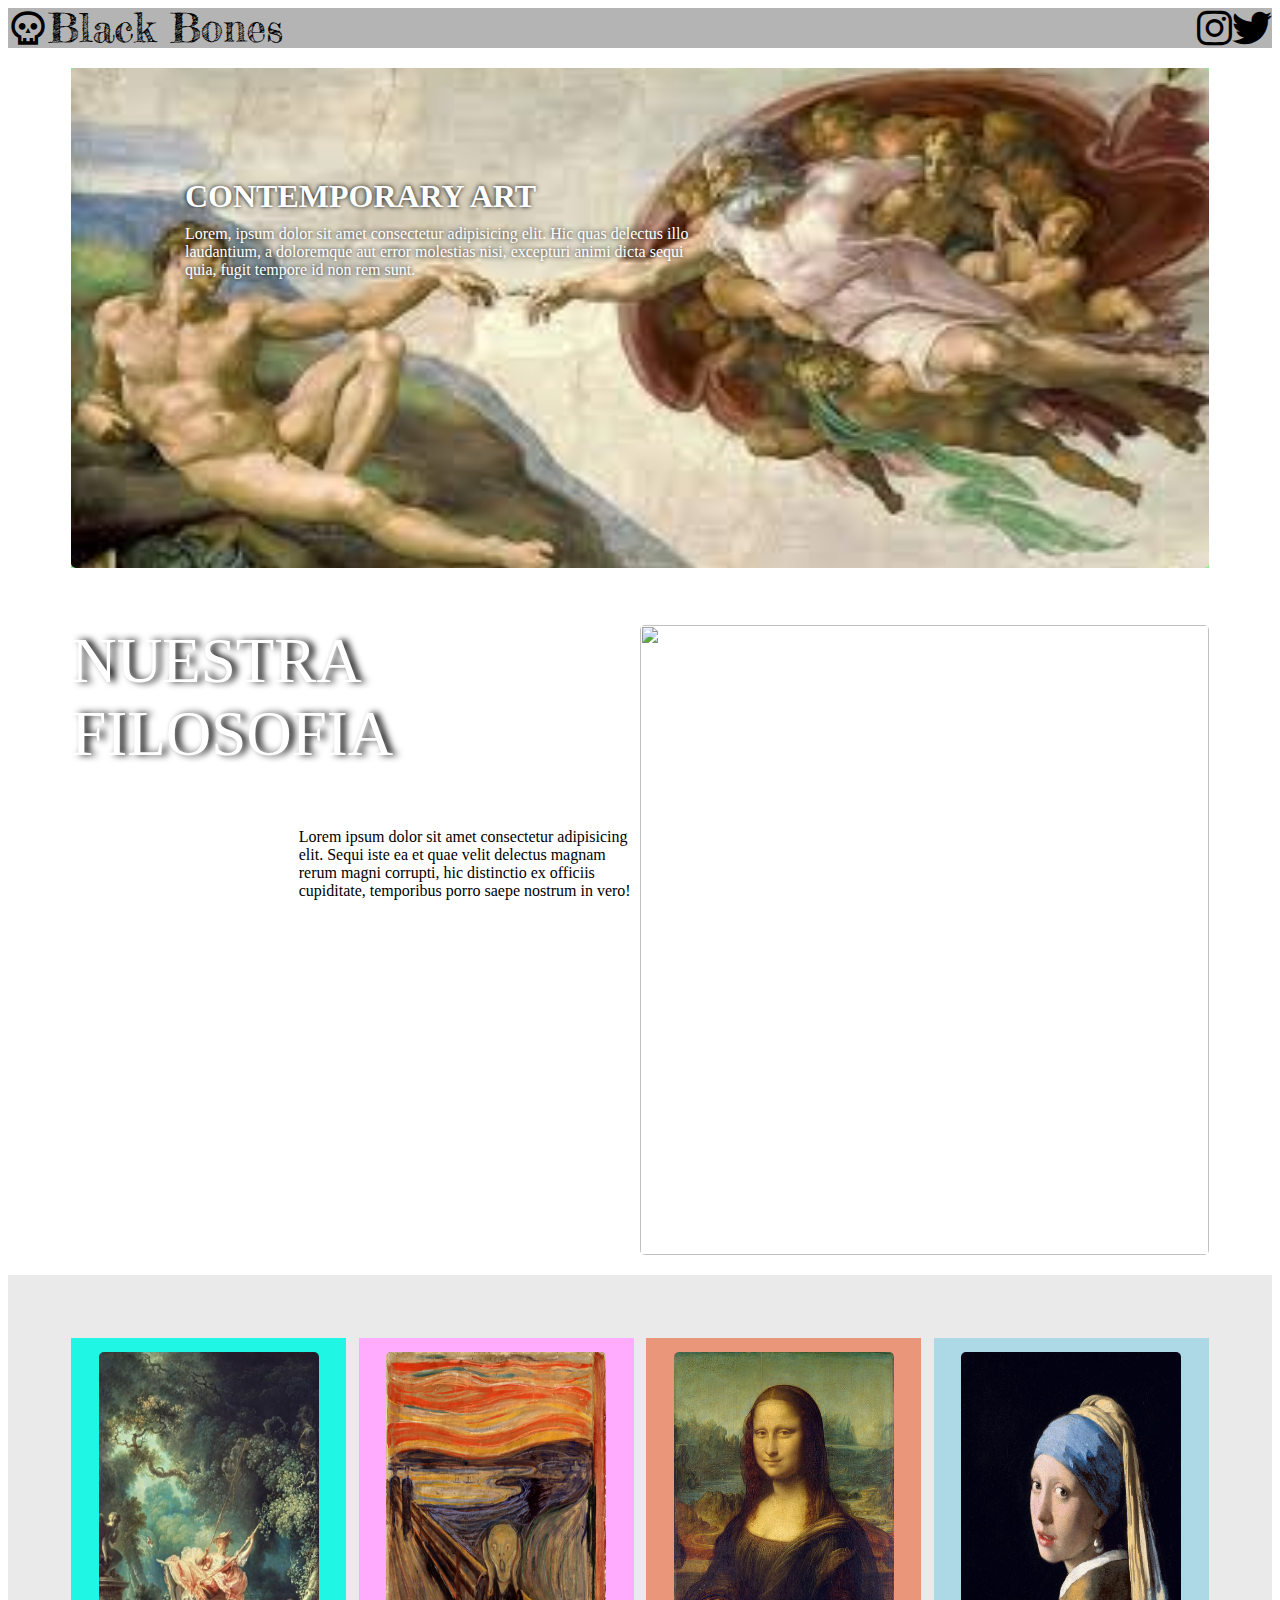
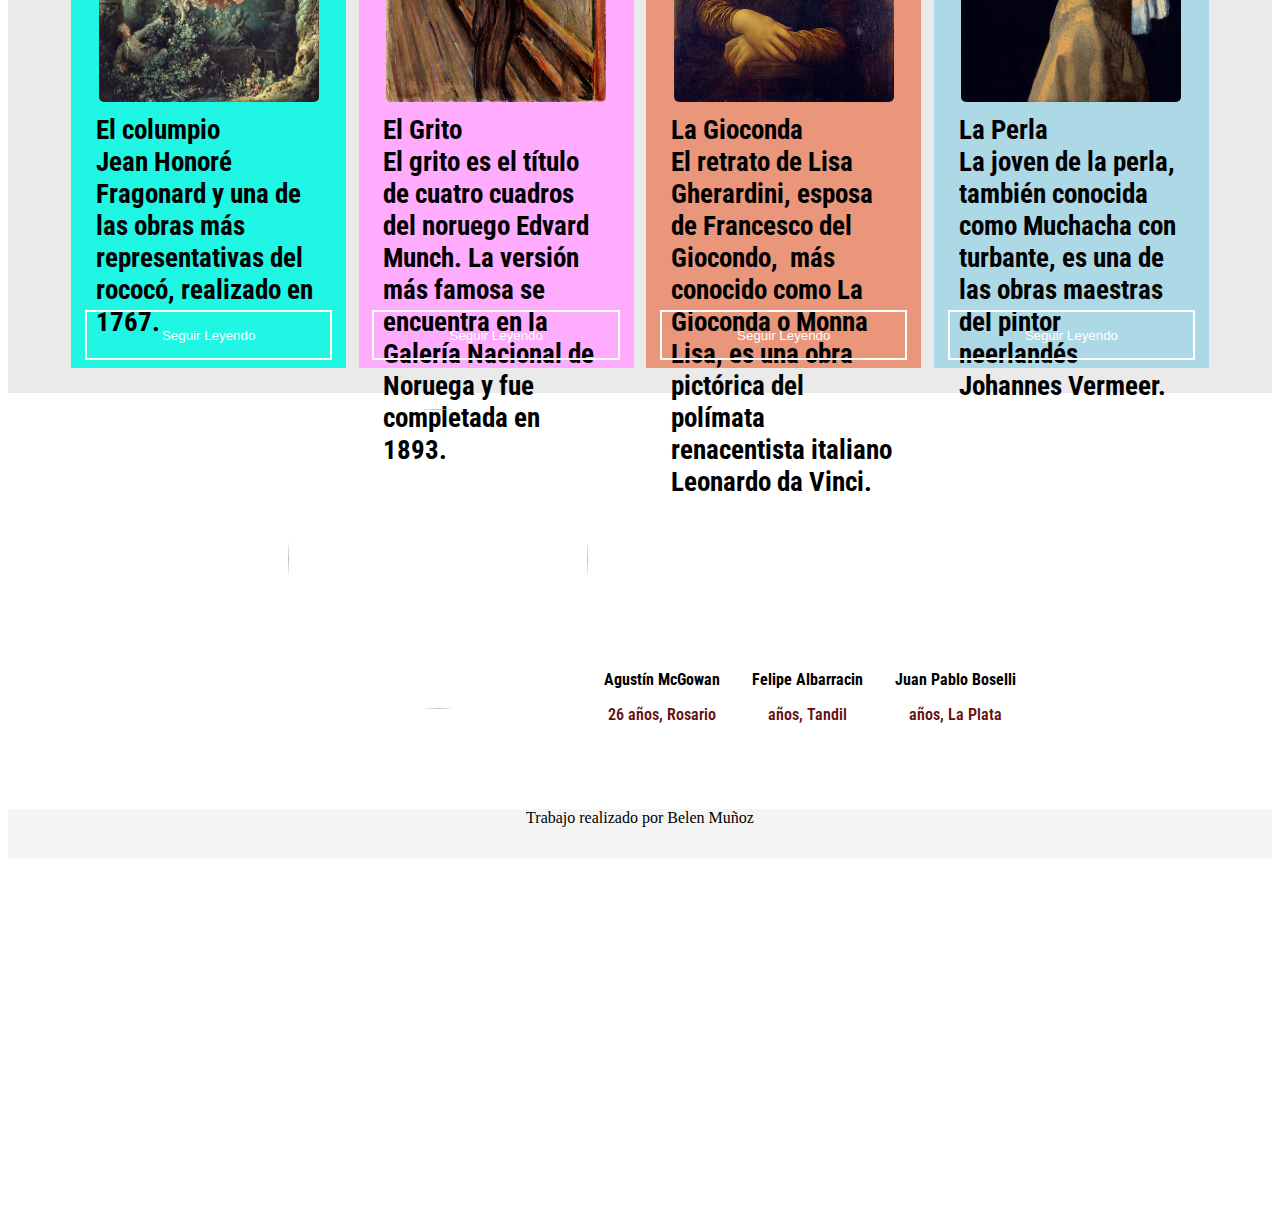
==== commit f8d0707c: "imagen staff" ====
--- a/index.html
+++ b/index.html
@@ -42,7 +42,7 @@
                 src="[data-uri]"
                 alt="">
             <div class="tit pa">
-                <h1>CONTEMPORARY ARTTT</h1>
+                <h1>CONTEMPORARY ART</h1>
                 <div class="info-2">Lorem, ipsum dolor sit amet consectetur adipisicing elit. Hic quas delectus illo
                     laudantium, a
                     doloremque aut error molestias nisi, excepturi animi dicta sequi quia, fugit tempore id non rem
@@ -142,7 +142,7 @@
         
         </div> -->
         <ul>
-            <img src="https://encrypted-tbn0.gstatic.com/images?q=tbn:ANd9GcSx-W-iHIS6M6MqlpfTYO7M0lOEmphfpyYpng&usqp=CAU" alt="">
+            <img src="https://encrypted-tbn0.gstatic.com/images?q=tbn:ANd9GcSx-W-iHIS6M6MqlpfTYO7M0lOEmphfpyYpng&usqp=CAU" class='imgRedonda'  alt="">
             <li>
               <b>Agustín McGowan</b>
                 <p>26 años, Rosario</p>
--- a/css/tp0.css
+++ b/css/tp0.css
@@ -268,25 +268,28 @@
 ul {
     height: 200%;
     list-style: none;
-
+  
     display: flex;
     flex-wrap: wrap;
     justify-content: center;
   }
   
-  li {
+li{
     margin-top: 20%;
     text-align: center;
     padding: 16px;
   }
-  
-  p {
+p{
     font-weight: 600;
-    color: darkgrey;
-  }
-
+    color: rgb(101, 15, 15);
+  }
 img{
     border-radius: 5px;
     width: 20%;
     height: 20%;
+}
+.imgRedonda {
+    width:300px;
+    height:300px;
+    border-radius:150px;
 }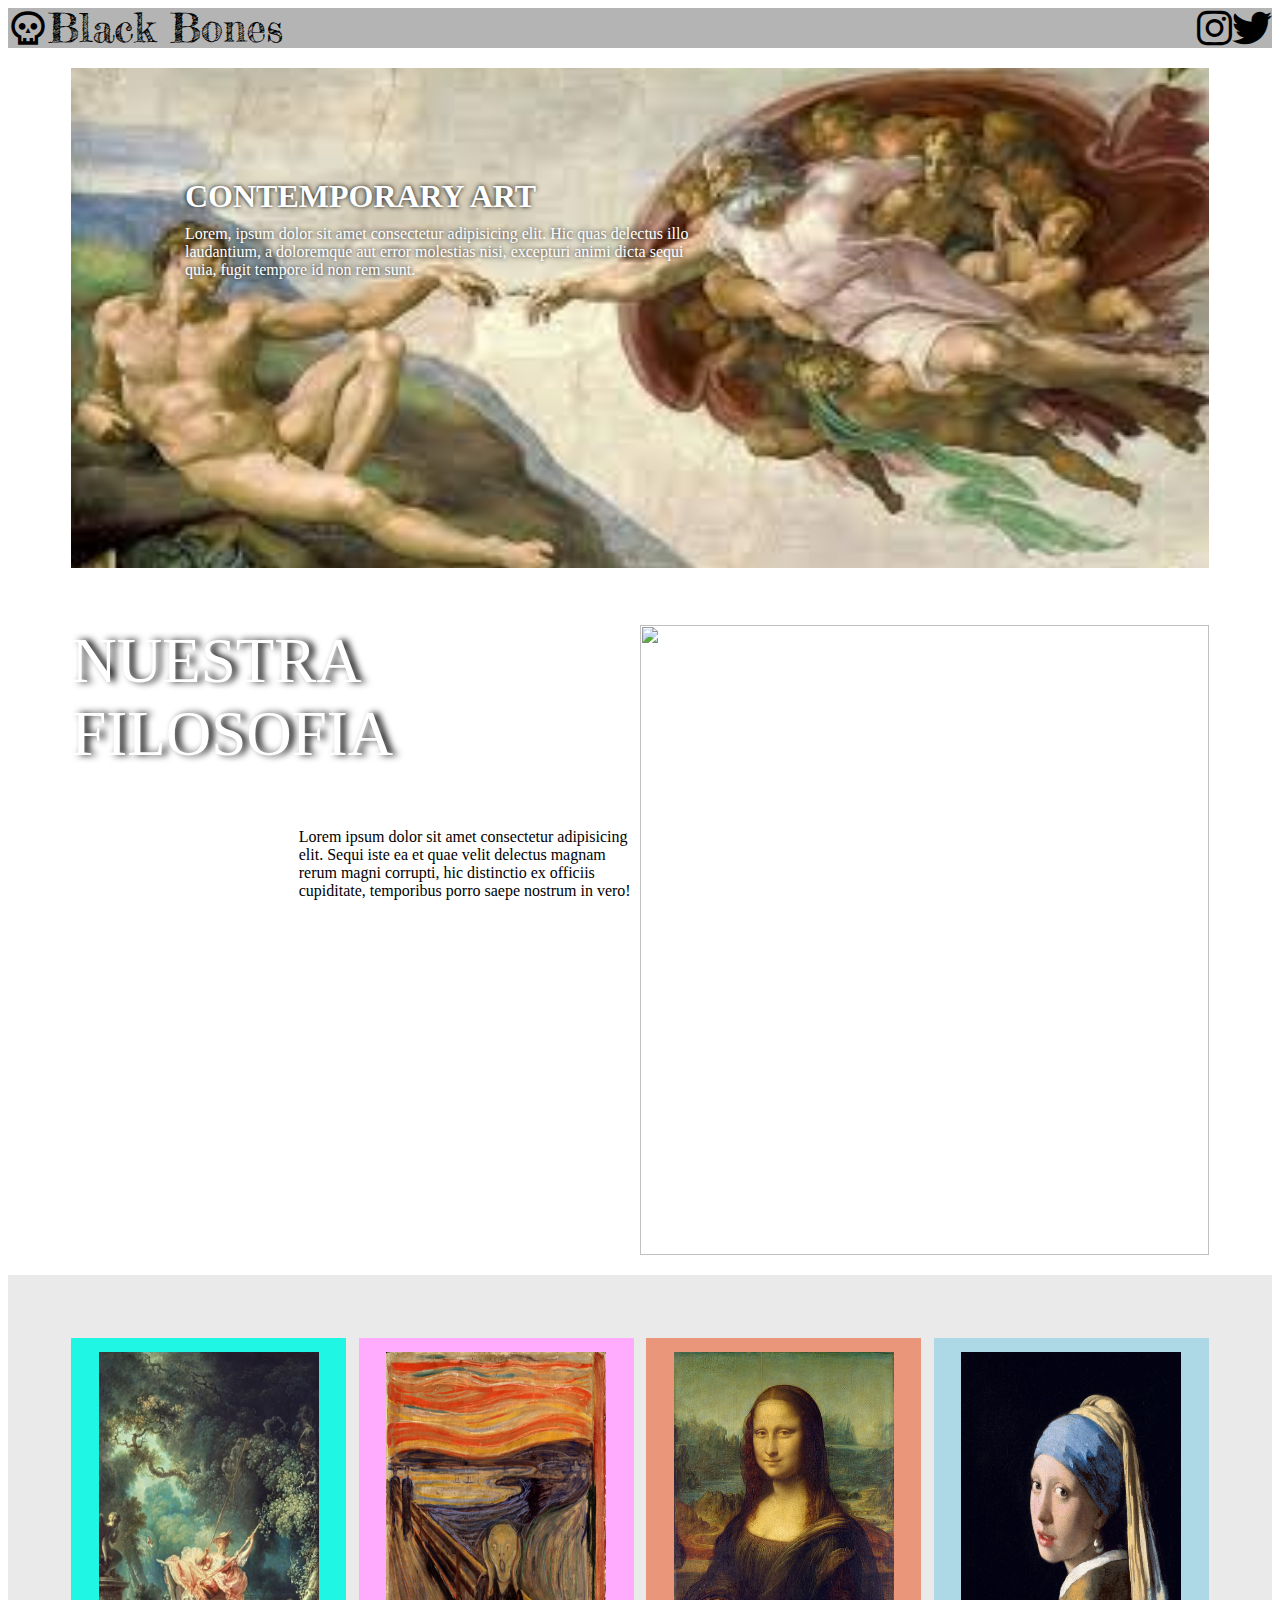
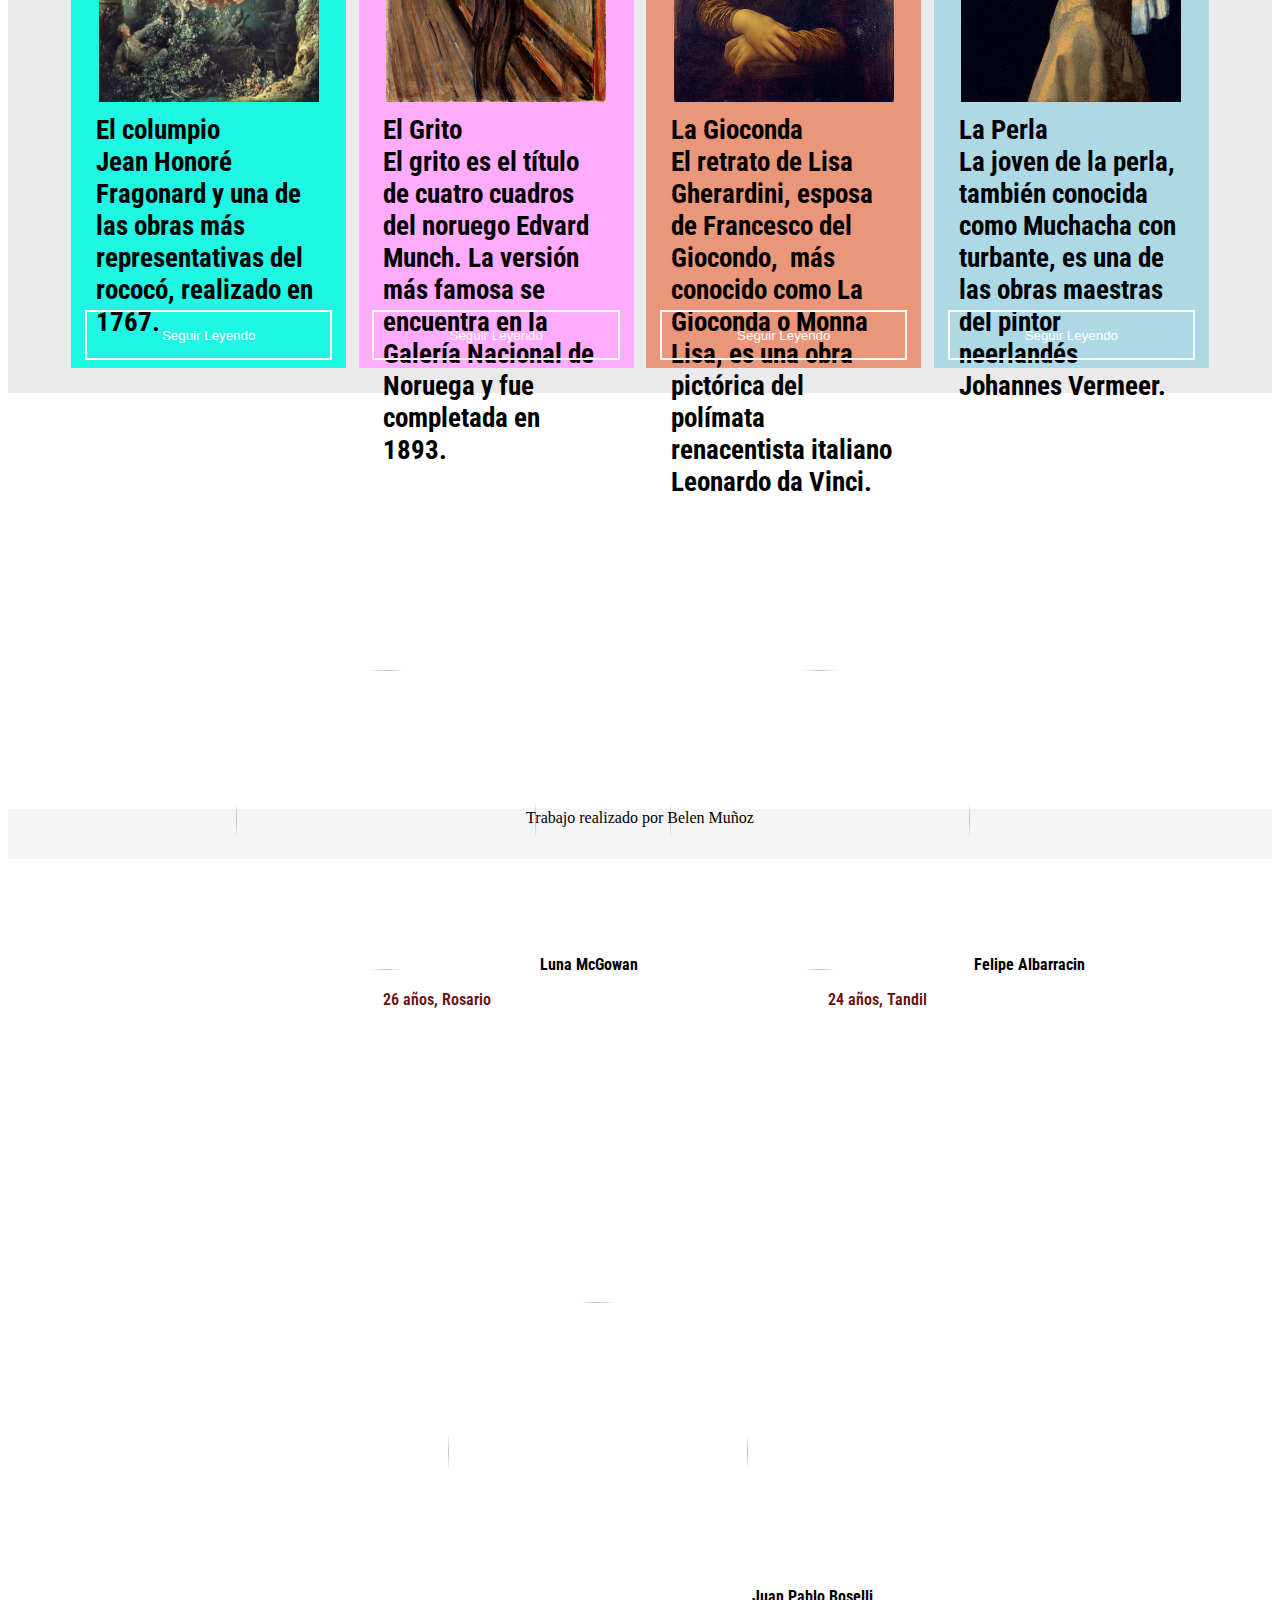
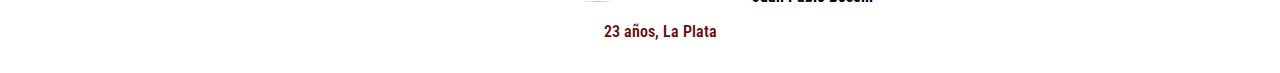
==== commit 7bfee94a: "add img staff" ====
--- a/index.html
+++ b/index.html
@@ -142,18 +142,22 @@
         
         </div> -->
         <ul>
-            <img src="https://encrypted-tbn0.gstatic.com/images?q=tbn:ANd9GcSx-W-iHIS6M6MqlpfTYO7M0lOEmphfpyYpng&usqp=CAU" class='imgRedonda'  alt="">
+            
             <li>
-              <b>Agustín McGowan</b>
+                <img src="https://encrypted-tbn0.gstatic.com/images?q=tbn:ANd9GcSx-W-iHIS6M6MqlpfTYO7M0lOEmphfpyYpng&usqp=CAU" class='imgRedonda' >
+              <b>Luna McGowan</b>
                 <p>26 años, Rosario</p>
             </li>
             <li>
+                <img src="https://tse4.mm.bing.net/th?id=OIP.ipe4TTMqKM1f16cRzp2bugHaHa&pid=Api&P=0&h=180" class='imgRedonda' >
+                
               <b>Felipe Albarracin</b>
-              <p> años, Tandil</p>
+              <p> 24 años, Tandil</p>
             </li>
             <li>
+                <img src="https://cdn.domestika.org/c_limit,dpr_auto,f_auto,q_auto,w_820/v1576497340/content-items/003/518/329/_MG_5442-original.jpg?1576497340" class="imgRedonda">
               <b>Juan Pablo Boselli</b>
-              <p> años, La Plata</p>
+              <p> 23 años, La Plata</p>
             </li>
           </ul>
     </section>
--- a/css/tp0.css
+++ b/css/tp0.css
@@ -283,11 +283,7 @@
     font-weight: 600;
     color: rgb(101, 15, 15);
   }
-img{
-    border-radius: 5px;
-    width: 20%;
-    height: 20%;
-}
+
 .imgRedonda {
     width:300px;
     height:300px;
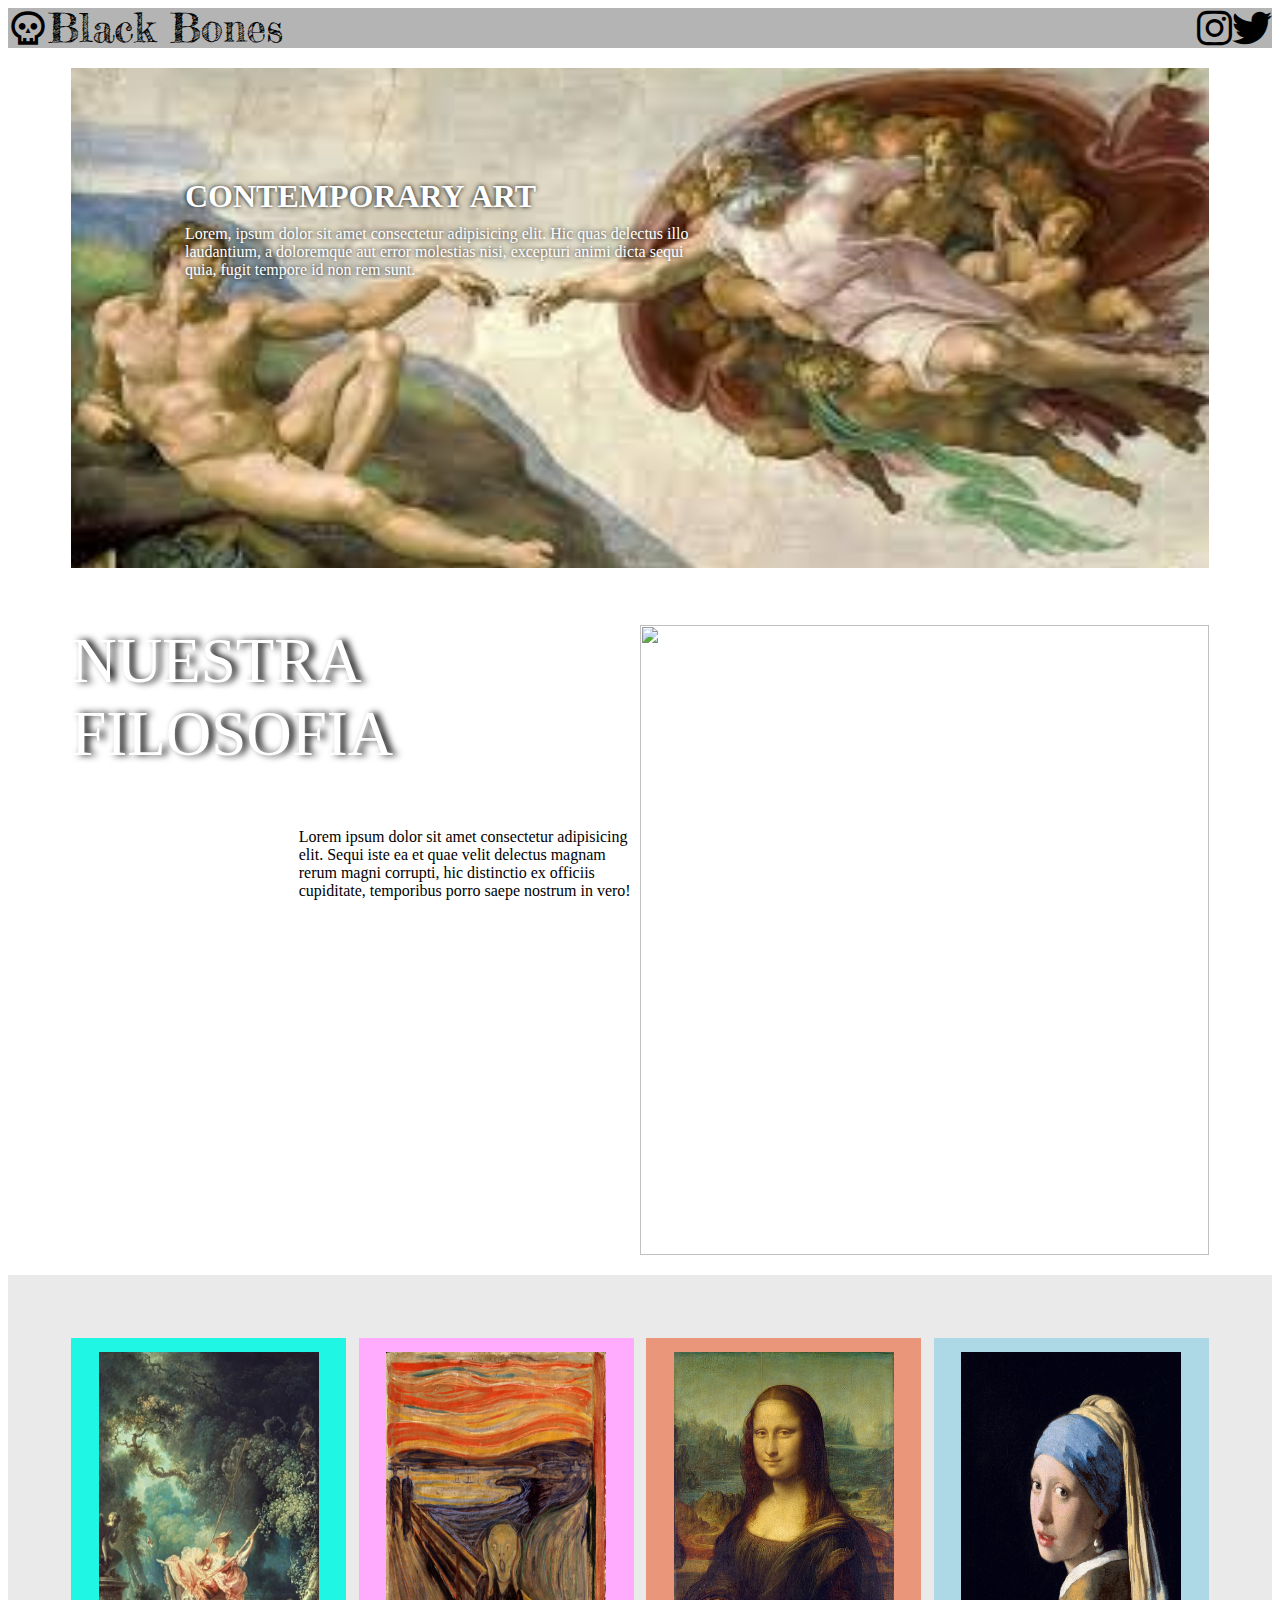
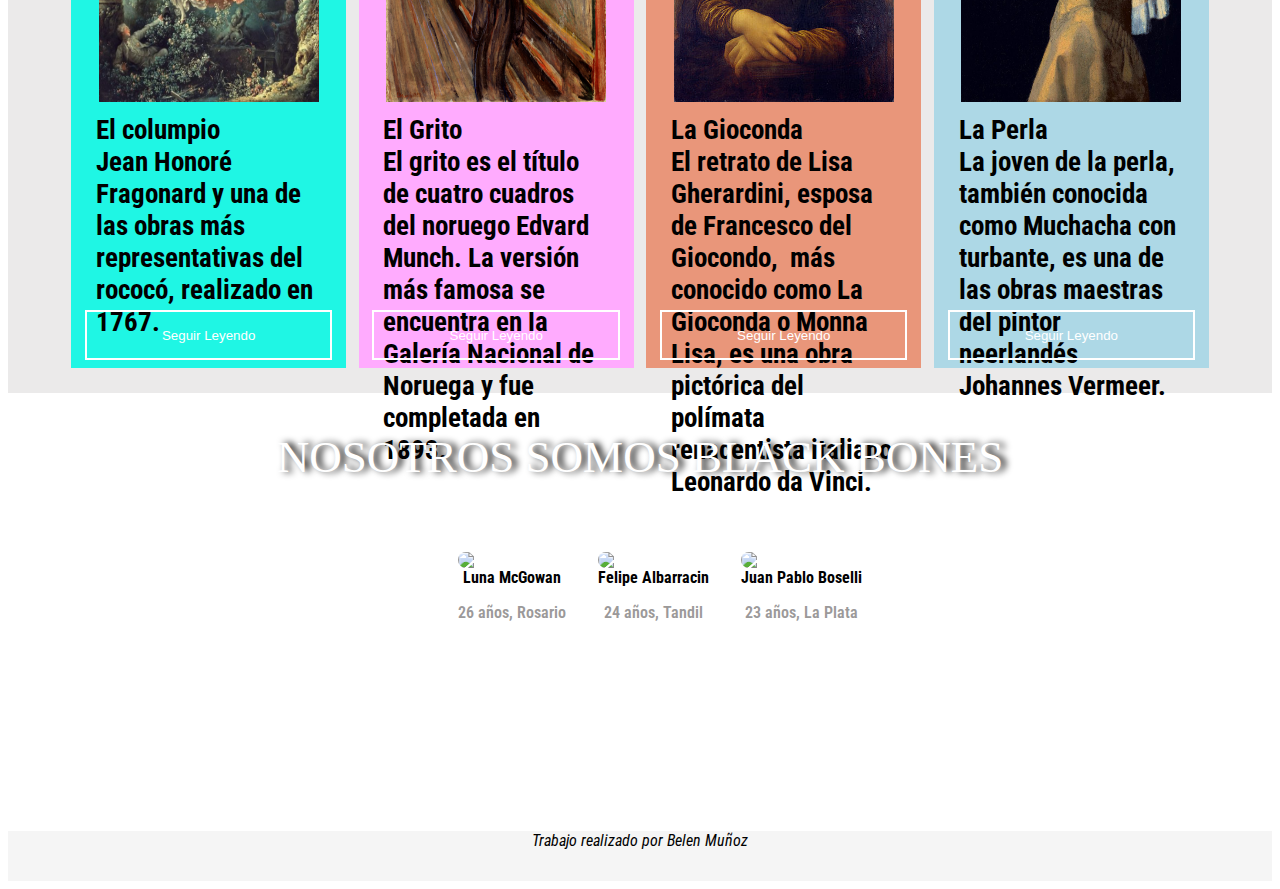
==== commit a5054079: "ultimos cambios" ====
--- a/index.html
+++ b/index.html
@@ -137,16 +137,16 @@
         </div>
     </section>
     <section class="nosotros roboto-condensed">
-         <!-- <div class="nosotros titulo">
+         <div class="nosotros-titulo">
           <center>NOSOTROS SOMOS BLACK BONES</center>
         
-        </div> -->
+        </div>
         <ul>
-            
             <li>
-                <img src="https://encrypted-tbn0.gstatic.com/images?q=tbn:ANd9GcSx-W-iHIS6M6MqlpfTYO7M0lOEmphfpyYpng&usqp=CAU" class='imgRedonda' >
+                <img src="https://tse4.mm.bing.net/th?id=OIP.ipe4TTMqKM1f16cRzp2bugHaHa&pid=Api&P=0&h=180" class='imgRedonda' >
               <b>Luna McGowan</b>
                 <p>26 años, Rosario</p>
+
             </li>
             <li>
                 <img src="https://tse4.mm.bing.net/th?id=OIP.ipe4TTMqKM1f16cRzp2bugHaHa&pid=Api&P=0&h=180" class='imgRedonda' >
@@ -155,13 +155,13 @@
               <p> 24 años, Tandil</p>
             </li>
             <li>
-                <img src="https://cdn.domestika.org/c_limit,dpr_auto,f_auto,q_auto,w_820/v1576497340/content-items/003/518/329/_MG_5442-original.jpg?1576497340" class="imgRedonda">
+                <img src="https://tse4.mm.bing.net/th?id=OIP.ipe4TTMqKM1f16cRzp2bugHaHa&pid=Api&P=0&h=180" class='imgRedonda' >
               <b>Juan Pablo Boselli</b>
               <p> 23 años, La Plata</p>
             </li>
           </ul>
     </section>
-    <footer>Trabajo realizado por Belen Muñoz</footer>
+    <footer><i>Trabajo realizado por Belen Muñoz</i></footer>
     </div>
 
 </body>
--- a/css/tp0.css
+++ b/css/tp0.css
@@ -266,26 +266,43 @@
   font-style: normal;
 }
 ul {
-    height: 200%;
+    height: 50%;
     list-style: none;
-  
-    display: flex;
-    flex-wrap: wrap;
+    display: flex;
+    /* flex-wrap: wrap; */
     justify-content: center;
   }
   
 li{
-    margin-top: 20%;
+    margin-top: 3%;
     text-align: center;
     padding: 16px;
   }
 p{
     font-weight: 600;
-    color: rgb(101, 15, 15);
+    color: rgb(155, 153, 153);
   }
 
 .imgRedonda {
-    width:300px;
-    height:300px;
+
     border-radius:150px;
+    display: flex;
+    align-items: center;
+}
+.nosotros-titulo{
+    margin-top: 3%;
+    font-family:verdana;
+    color: white;
+    /* text-align:left; */
+    font-size: 5vh;
+    text-shadow: 5px 0px 7px black;
+
+}
+footer{
+    text-align: center;
+    font-family: "Roboto Condensed", sans-serif;
+    font-optical-sizing: auto;
+    font-weight: weight;
+    font-style: normal;
+  
 }